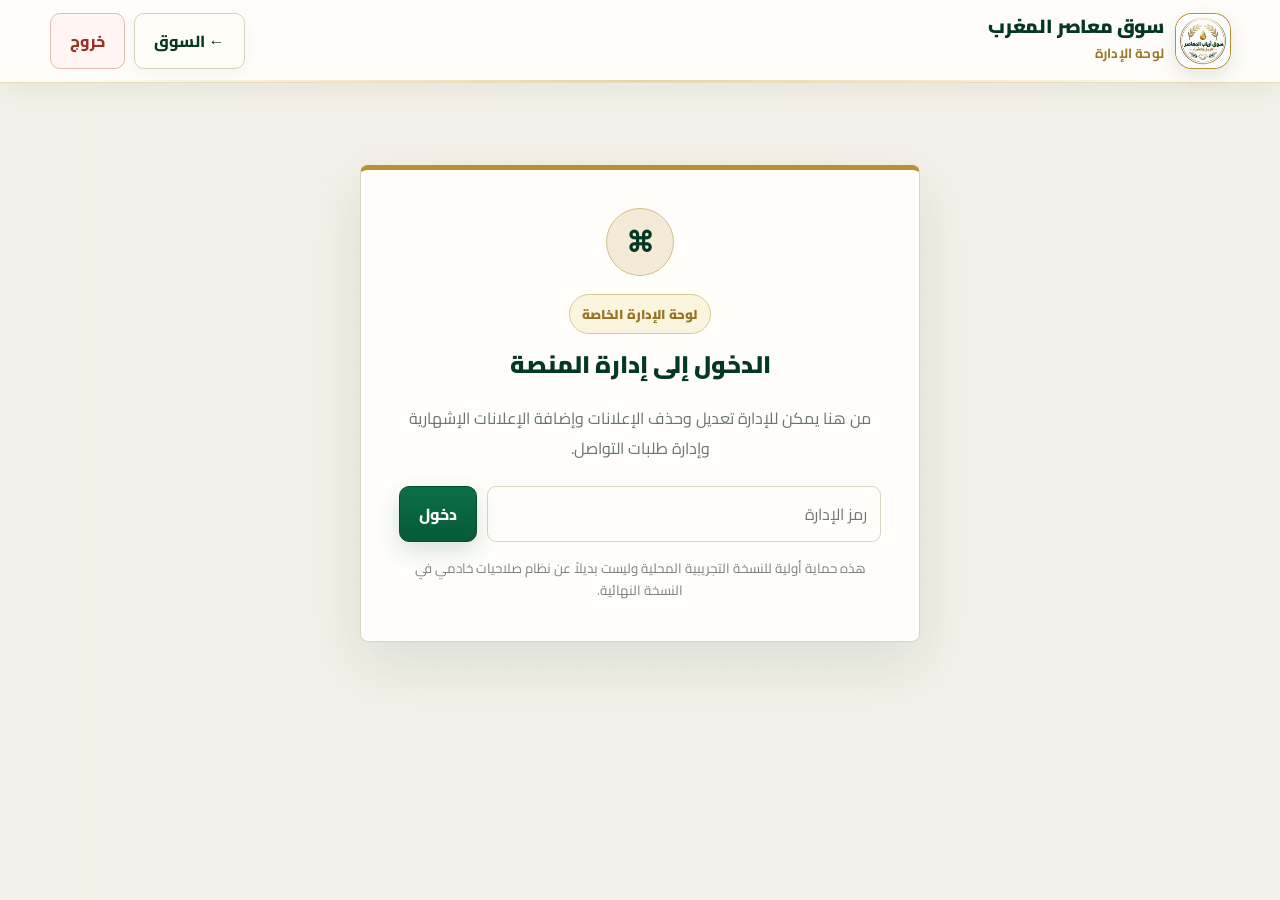
==== admin.html @ 95b62726 "Add files via upload" ====
<!doctype html><html lang="ar" dir="rtl"><head><meta charset="utf-8"><meta name="viewport" content="width=device-width,initial-scale=1"><title>إدارة المنصة | سوق معاصر المغرب</title><link rel="stylesheet" href="styles.css"></head><body class="admin-page"><header class="topbar admin-top"><div class="wrap nav"><a class="brand" href="index.html"><img src="logoSAM.png" alt=""><span><b data-i18n="market">سوق معاصر المغرب</b><small>لوحة الإدارة</small></span></a><div class="admin-top-actions"><a class="btn light" href="index.html">← السوق</a><button class="btn danger" id="adminLogout" type="button">خروج</button></div></div></header><main class="wrap admin-shell"><section id="adminLogin" class="admin-login"><div class="admin-emblem">⌘</div><span class="eyebrow">لوحة الإدارة الخاصة</span><h1>الدخول إلى إدارة المنصة</h1><p>من هنا يمكن للإدارة تعديل وحذف الإعلانات وإضافة الإعلانات الإشهارية وإدارة طلبات التواصل.</p><div class="admin-login-row"><input id="adminPin" class="field" type="password" placeholder="رمز الإدارة"><button id="adminLoginBtn" class="btn primary" type="button">دخول</button></div><small class="admin-note">هذه حماية أولية للنسخة التجريبية المحلية وليست بديلاً عن نظام صلاحيات خادمي في النسخة النهائية.</small></section><section id="adminPanel" class="admin-panel hidden"><div class="admin-heading"><div><span class="eyebrow">مركز التحكم</span><h1>إدارة سوق معاصر المغرب</h1><p>تحكم مباشر في الإعلانات، الإشهار والطلبات الواردة.</p></div><div class="admin-kpis"><div><b id="kpiAds">0</b><span>إعلانات</span></div><div><b id="kpiSponsored">0</b><span>إشهارات</span></div><div><b id="kpiRequests">0</b><span>طلبات</span></div></div></div><div class="admin-tabs"><button class="admin-tab active" data-tab="ads">الإعلانات</button><button class="admin-tab" data-tab="sponsored">الإعلانات الإشهارية</button><button class="admin-tab" data-tab="requests">التواصل مع الإدارة</button></div><section class="admin-section" data-section="ads"><div class="admin-section-head"><div><h2>إدارة الإعلانات</h2><p>يمكن تعديل أو حذف أي إعلان، أو تثبيته في المقدمة.</p></div></div><div id="adminAds" class="admin-list"></div></section><section class="admin-section hidden" data-section="sponsored"><div class="admin-section-head"><div><h2>الإعلانات الإشهارية الخاصة</h2><p>الإعلان الإشهاري المثبت يظهر في المقدمة وبشكل دائم إلى أن تقوم الإدارة بإزالته.</p></div></div><form id="sponsoredForm" class="admin-ad-form"><input type="hidden" name="id"><div><label>اسم المعلن / المؤسسة</label><input class="field" name="advertiser" required></div><div><label>عنوان الإشهار</label><input class="field" name="title" required></div><div class="full"><label>النص المختصر</label><textarea class="field" name="description" rows="3"></textarea></div><div><label>رابط الصورة (اختياري)</label><input class="field" name="image" placeholder="https://..."></div><div><label>رابط الإعلان (اختياري)</label><input class="field" name="link" placeholder="https://..."></div><div><label>الهاتف</label><input class="field" name="phone"></div><div><label>واتساب</label><input class="field" name="whatsapp"></div><div class="full admin-checks"><label><input type="checkbox" name="permanent" checked> ظهور دائم</label><label><input type="checkbox" name="featured" checked> ظهور أولاً</label></div><div class="full admin-form-actions"><button class="btn primary" type="submit">حفظ الإشهار</button><button class="btn light" id="sponsoredCancel" type="button">تفريغ النموذج</button></div></form><div id="sponsoredList" class="admin-list"></div></section><section class="admin-section hidden" data-section="requests"><div class="admin-section-head"><div><h2>طلبات التواصل</h2><p>طلبات التواصل مع الإدارة وطلبات الإشهار.</p></div></div><div id="adminRequests" class="admin-list"></div></section></section></main><script src="app.js"></script><script>Souk.initAdmin()</script></body></html>
---- styles.css ----
@import url('https://fonts.googleapis.com/css2?family=Cairo:wght@400;500;600;700;800&display=swap');
:root{--g:#07552f;--g2:#0e7040;--g3:#083d25;--gold:#b58a2a;--gold2:#d6b765;--cream:#fbfaf6;--paper:#fff;--ink:#18251e;--muted:#6d7771;--line:#e9e2d1;--soft:#f5f1e6;--danger:#a84232;--shadow:0 18px 50px rgba(13,42,27,.09)}*{box-sizing:border-box}html{scroll-behavior:smooth}body{margin:0;background:linear-gradient(180deg,#fbfaf6 0%,#f7f6f1 100%);color:var(--ink);font-family:Cairo,Arial,sans-serif}a{text-decoration:none;color:inherit}button,input,select,textarea{font:inherit}button{cursor:pointer}.wrap{width:min(1180px,calc(100% - 32px));margin:auto}.topbar{background:rgba(255,255,255,.92);border-bottom:1px solid var(--line);position:sticky;top:0;z-index:30;backdrop-filter:blur(14px)}.nav{height:78px;display:flex;align-items:center;justify-content:space-between;gap:20px}.brand{display:flex;align-items:center;gap:11px}.brand img{width:52px;height:52px;border-radius:50%;object-fit:cover;border:3px solid #fff;box-shadow:0 0 0 1px var(--gold),0 5px 14px rgba(0,0,0,.08)}.brand b{display:block;font-size:18px;color:var(--g3);line-height:1.2}.brand small{color:var(--gold);font-weight:700}.navlinks{display:flex;gap:8px;align-items:center}.navlinks a{padding:10px 14px;border-radius:12px;color:#46534c;font-weight:700}.navlinks a:hover{background:var(--soft);color:var(--g)}.btn{display:inline-flex;align-items:center;justify-content:center;gap:7px;border:0;border-radius:13px;padding:12px 18px;font-weight:800;transition:.18s;white-space:nowrap}.btn:hover{transform:translateY(-1px)}.btn.primary{background:linear-gradient(135deg,var(--g),var(--g2));color:#fff;box-shadow:0 10px 24px rgba(7,85,47,.17)}.btn.gold{background:linear-gradient(135deg,#a87917,var(--gold));color:#fff}.btn.light{background:#fff;border:1px solid var(--line);color:var(--g)}.btn.whatsapp{background:#1e9b59;color:#fff}.hero{padding:52px 0 34px;display:grid;grid-template-columns:1.15fr .85fr;gap:42px;align-items:center}.eyebrow{display:inline-flex;padding:7px 12px;border:1px solid #dcc98f;background:#fbf5df;color:#8b681d;border-radius:999px;font-weight:800;font-size:13px}.hero h1{font-size:clamp(34px,5vw,56px);line-height:1.15;margin:14px 0 15px;color:var(--g3)}.hero p{font-size:17px;line-height:1.9;color:var(--muted);max-width:680px}.hero-actions{display:flex;gap:10px;flex-wrap:wrap;margin-top:22px}.hero-art{min-height:320px;border-radius:30px;background:radial-gradient(circle at 75% 25%,#eadcae,transparent 34%),linear-gradient(145deg,#0a5430,#083c25);position:relative;overflow:hidden;box-shadow:var(--shadow)}.hero-art:before,.hero-art:after{content:"";position:absolute;border:1px solid rgba(214,183,101,.45);border-radius:50%;width:330px;height:330px;left:-90px;bottom:-120px}.hero-art:after{width:450px;height:450px;left:auto;right:-180px;top:-190px}.hero-art img{position:absolute;width:190px;height:190px;border-radius:50%;object-fit:cover;left:50%;top:50%;transform:translate(-50%,-50%);border:8px solid rgba(255,255,255,.9);box-shadow:0 18px 50px rgba(0,0,0,.25)}.searchbox{background:#fff;border:1px solid var(--line);border-radius:20px;padding:8px;display:flex;gap:8px;box-shadow:0 12px 30px rgba(13,42,27,.06);margin-top:22px}.searchbox input{border:0;outline:0;flex:1;padding:12px 14px;min-width:0;background:transparent}.searchbox select{border:0;border-right:1px solid var(--line);outline:0;padding:0 12px;color:#526058;background:#fff}.section{padding:26px 0 54px}.section-head{display:flex;align-items:end;justify-content:space-between;gap:16px;margin-bottom:18px}.section-head h2{margin:0;color:var(--g3);font-size:27px}.section-head p{margin:5px 0 0;color:var(--muted)}.cats{display:grid;grid-template-columns:repeat(2,1fr);gap:18px}.catcard{padding:26px;border:1px solid var(--line);border-radius:22px;background:#fff;box-shadow:0 10px 28px rgba(13,42,27,.05);display:flex;align-items:center;justify-content:space-between;gap:20px}.caticon{width:68px;height:68px;border-radius:20px;display:grid;place-items:center;font-size:31px;background:var(--soft);border:1px solid var(--line)}.catcard h3{margin:0 0 5px;color:var(--g3)}.catcard p{margin:0;color:var(--muted);line-height:1.7}.stats{display:grid;grid-template-columns:repeat(3,1fr);gap:14px;margin-top:25px}.stat{background:#fff;border:1px solid var(--line);border-radius:18px;padding:18px;text-align:center}.stat strong{display:block;font-size:25px;color:var(--g)}.stat span{color:var(--muted);font-size:13px}.toolbar{position:sticky;top:78px;z-index:20;background:rgba(247,246,241,.93);backdrop-filter:blur(12px);padding:14px 0;border-bottom:1px solid var(--line)}.filters{display:grid;grid-template-columns:1.1fr .8fr .8fr 2fr;gap:9px}.field{width:100%;border:1px solid var(--line);background:#fff;border-radius:12px;padding:11px 13px;outline:0;color:var(--ink)}.field:focus{border-color:var(--gold)}.grid{display:grid;grid-template-columns:repeat(4,1fr);gap:18px}.card{background:#fff;border:1px solid var(--line);border-radius:18px;overflow:hidden;box-shadow:0 10px 26px rgba(13,42,27,.055);transition:.18s}.card:hover{transform:translateY(-3px);box-shadow:0 18px 38px rgba(13,42,27,.10)}.card-image{height:205px;position:relative;background:#e9e4d7;overflow:hidden}.card-image img{width:100%;height:100%;object-fit:cover}.badge{position:absolute;top:11px;right:11px;background:#fff;border-radius:999px;padding:5px 9px;font-size:12px;font-weight:800;box-shadow:0 5px 14px rgba(0,0,0,.12)}.badge.sale{color:#08703c}.badge.buy{color:#1d5d95}.card-body{padding:15px}.card h3{margin:0 0 6px;font-size:17px;color:var(--g3);white-space:nowrap;overflow:hidden;text-overflow:ellipsis}.price{font-weight:800;color:var(--g);font-size:17px}.meta{display:flex;flex-wrap:wrap;gap:6px;color:var(--muted);font-size:12px;margin:8px 0 12px}.meta span{background:#f7f5ee;padding:4px 7px;border-radius:7px}.card-footer{display:flex;justify-content:space-between;align-items:center;border-top:1px solid #f0ede4;padding-top:11px}.card-footer small{color:var(--muted)}.link{color:var(--g);font-weight:800;font-size:13px}.empty{padding:55px 20px;text-align:center;border:1px dashed #d9cfb6;border-radius:20px;color:var(--muted);background:#fff}.empty b{display:block;color:var(--g3);margin-bottom:5px}.detail-layout{display:grid;grid-template-columns:1.05fr .95fr;gap:25px;padding:35px 0 60px}.gallery{background:#fff;border:1px solid var(--line);border-radius:22px;padding:12px}.gallery-main{height:470px;border-radius:16px;overflow:hidden;background:#eee9dd}.gallery-main img{width:100%;height:100%;object-fit:cover}.detail-box{background:#fff;border:1px solid var(--line);border-radius:22px;padding:25px;box-shadow:var(--shadow)}.detail-box h1{margin:8px 0;color:var(--g3);font-size:34px}.detail-price{font-size:28px;color:var(--g);font-weight:800;margin:10px 0}.detail-desc{line-height:2;color:#53605a}.specs{display:grid;grid-template-columns:1fr 1fr;gap:8px;margin:18px 0}.spec{background:#f8f6ef;border-radius:12px;padding:10px}.spec small{display:block;color:var(--muted);font-size:11px}.spec b{color:var(--g3)}.contact{display:grid;grid-template-columns:1fr 1fr;gap:10px;margin-top:20px}.notice{background:#fbf6e6;border:1px solid #e6d39b;color:#6f5b25;border-radius:15px;padding:14px 16px;line-height:1.8;font-size:13px}.form-shell{max-width:850px;margin:35px auto 70px}.form-card{background:#fff;border:1px solid var(--line);border-radius:24px;padding:28px;box-shadow:var(--shadow)}.form-title h1{margin:0;color:var(--g3);font-size:32px}.form-title p{color:var(--muted);line-height:1.8}.form-grid{display:grid;grid-template-columns:1fr 1fr;gap:14px}.full{grid-column:1/-1}.label{display:block;font-weight:800;color:#34433b;font-size:13px;margin:0 0 6px}.agree{display:flex;gap:9px;align-items:flex-start;background:#faf8f0;padding:13px;border-radius:12px;margin-top:15px;color:#59635e;font-size:13px;line-height:1.8}.agree input{margin-top:5px}.modal{display:none;position:fixed;inset:0;z-index:100}.modal.open{display:block}.modal-back{position:absolute;inset:0;background:rgba(6,24,16,.62);backdrop-filter:blur(4px)}.modal-box{position:relative;width:min(760px,calc(100% - 26px));max-height:86vh;overflow:auto;margin:7vh auto;background:#fff;border-radius:22px;padding:28px;box-shadow:0 30px 80px rgba(0,0,0,.28)}.modal-close{position:absolute;top:12px;left:12px;border:0;background:#f1eee4;border-radius:50%;width:36px;height:36px;font-size:22px}.law h2{color:var(--g3)}.law li{margin:9px 0;line-height:1.8}.footer{margin-top:20px;background:#073b24;color:#dce9df;padding:34px 0}.footer .foot{display:flex;justify-content:space-between;gap:20px;align-items:center}.footer small{color:#aebfb3}.hidden{display:none!important}@media(max-width:980px){.grid{grid-template-columns:repeat(3,1fr)}.hero{grid-template-columns:1fr}.hero-art{min-height:260px}.filters{grid-template-columns:1fr 1fr}.filters .wide{grid-column:1/-1}.detail-layout{grid-template-columns:1fr}.cats{grid-template-columns:1fr}}@media(max-width:700px){.wrap{width:min(100% - 22px,1180px)}.nav{height:68px}.navlinks{display:none}.brand img{width:46px;height:46px}.brand b{font-size:15px}.brand small{font-size:11px}.hero{padding:34px 0 22px}.hero h1{font-size:35px}.hero p{font-size:15px}.hero-art{min-height:230px}.hero-art img{width:135px;height:135px}.stats{grid-template-columns:1fr}.grid{grid-template-columns:1fr 1fr;gap:12px}.card-image{height:160px}.section{padding-bottom:38px}.toolbar{top:68px}.filters{grid-template-columns:1fr 1fr}.filters .wide{grid-column:1/-1}.detail-layout{padding-top:18px}.gallery-main{height:310px}.detail-box h1{font-size:27px}.contact{grid-template-columns:1fr}.form-grid{grid-template-columns:1fr}.full{grid-column:auto}.footer .foot{flex-direction:column;text-align:center}}@media(max-width:470px){.grid{grid-template-columns:1fr}.card-image{height:205px}.hero-actions .btn{width:100%}.cats{gap:12px}.catcard{padding:18px}.caticon{width:55px;height:55px;font-size:25px}}
/* Media upload + mobile refinements */
.upload-box{border:1.5px dashed #cfc4a6;border-radius:18px;background:#fcfbf6;padding:12px}.media-input{position:absolute;opacity:0;width:1px;height:1px}.upload-trigger{min-height:112px;border-radius:14px;background:#fff;border:1px solid var(--line);display:flex;align-items:center;justify-content:center;gap:13px;text-align:right;padding:16px;cursor:pointer;color:var(--g3)}.upload-trigger:hover{border-color:var(--gold);background:#fffdf7}.upload-icon{width:48px;height:48px;border-radius:14px;display:grid;place-items:center;background:var(--soft);border:1px solid var(--line);font-size:27px;color:var(--g)}.upload-trigger b{display:block}.upload-trigger small{display:block;color:var(--muted);margin-top:4px;line-height:1.6}.upload-note{font-size:11px;color:var(--muted);padding:8px 4px 2px}.media-preview{display:grid;grid-template-columns:repeat(4,1fr);gap:9px;margin-top:10px}.upload-item{position:relative;overflow:hidden;border-radius:13px;background:#eee9dd;border:1px solid var(--line);aspect-ratio:1/1}.upload-item img,.upload-item video{width:100%;height:100%;object-fit:cover;display:block}.upload-item-info{position:absolute;right:5px;left:5px;bottom:5px;background:rgba(7,61,37,.86);color:#fff;border-radius:8px;padding:4px 7px;font-size:10px;white-space:nowrap;overflow:hidden;text-overflow:ellipsis}.remove-media{position:absolute;top:5px;left:5px;width:30px;height:30px;border:0;border-radius:50%;background:rgba(255,255,255,.94);color:#9a3025;font-size:20px;line-height:1}.media-count{position:absolute;left:10px;bottom:10px;background:rgba(7,61,37,.9);color:#fff;border-radius:999px;padding:4px 8px;font-size:11px;font-weight:800}.card-image video{width:100%;height:100%;object-fit:cover;display:block}.gallery-thumbs{display:grid;grid-template-columns:repeat(6,1fr);gap:8px;margin-top:9px}.thumb{border:2px solid transparent;background:#f4f1e8;border-radius:11px;overflow:hidden;padding:0;aspect-ratio:1/1;position:relative}.thumb.active{border-color:var(--gold)}.thumb img{width:100%;height:100%;object-fit:cover}.thumb span{display:grid;place-items:center;width:100%;height:100%;font-size:24px;color:var(--g)}.gallery-media{width:100%;height:100%;object-fit:contain;display:block;background:#eee9dd}.gallery-main{display:grid;place-items:center}
@media(max-width:700px){.wrap{width:calc(100% - 18px)}.topbar .nav{gap:8px}.topbar .btn{padding:9px 11px;font-size:12px}.hero{gap:20px}.hero h1{font-size:30px}.hero-art{min-height:190px;border-radius:22px}.hero-art img{width:110px;height:110px}.searchbox{display:grid;grid-template-columns:1fr auto;border-radius:16px}.searchbox select{grid-column:1/-1;border:1px solid var(--line);border-radius:10px;padding:10px}.searchbox input{border:1px solid var(--line);border-radius:10px;min-width:0}.searchbox .btn{padding:10px 12px}.section-head{align-items:flex-start}.section-head h2{font-size:23px}.cats{grid-template-columns:1fr}.catcard{min-height:110px}.filters{grid-template-columns:1fr 1fr}.filters .field{min-width:0;font-size:13px;padding:10px}.filters #q{grid-column:1/-1}.toolbar{top:68px}.detail-layout{gap:12px}.gallery{padding:7px;border-radius:17px}.gallery-main{height:300px;border-radius:12px}.gallery-thumbs{grid-template-columns:repeat(5,1fr);gap:6px}.detail-box{padding:17px;border-radius:17px}.detail-box h1{font-size:24px;line-height:1.45}.detail-price{font-size:23px}.specs{grid-template-columns:1fr 1fr}.form-shell{margin-top:18px}.form-card{padding:17px;border-radius:18px}.form-title h1{font-size:26px}.form-grid{gap:11px}.upload-trigger{min-height:96px}.media-preview{grid-template-columns:repeat(3,1fr)}.upload-item-info{font-size:9px}.footer{padding:26px 0}}
@media(max-width:430px){.brand span{max-width:125px}.brand b{font-size:13px}.brand small{font-size:10px}.topbar .btn{font-size:11px}.grid{grid-template-columns:1fr}.card-image{height:220px}.filters{grid-template-columns:1fr}.filters #q{grid-column:auto}.media-preview{grid-template-columns:repeat(2,1fr)}.gallery-main{height:260px}.gallery-thumbs{grid-template-columns:repeat(4,1fr)}}
/* V3.1 — mobile-first gallery and layout corrections */
.gallery-main{position:relative;min-width:0;touch-action:pan-y;overflow:hidden}
.gallery-media{max-width:100%;max-height:100%;object-fit:contain}
.gallery-nav{position:absolute;z-index:3;top:50%;transform:translateY(-50%);width:42px;height:42px;border:0;border-radius:50%;background:rgba(255,255,255,.92);color:var(--g3);font-size:31px;line-height:1;display:grid;place-items:center;box-shadow:0 6px 20px rgba(0,0,0,.15)}
.gallery-nav.prev{right:12px}.gallery-nav.next{left:12px}.gallery-nav.hidden{display:none}
.gallery-thumbs{overflow-x:auto;scrollbar-width:thin;padding-bottom:2px}
.thumb{min-width:0}
@media(max-width:700px){
  html,body{max-width:100%;overflow-x:hidden}
  .nav{height:64px}
  .topbar .nav{width:calc(100% - 14px)}
  .brand{min-width:0;gap:7px}.brand img{width:42px;height:42px}.brand span{min-width:0}.brand b{white-space:nowrap;overflow:hidden;text-overflow:ellipsis}
  .topbar .btn{max-width:128px;overflow:hidden;text-overflow:ellipsis}
  .detail-layout{grid-template-columns:1fr;display:grid;width:100%;padding:14px 0 35px;gap:12px}
  .gallery{width:100%;padding:6px;border-radius:16px}
  .gallery-main{height:clamp(240px,68vw,340px);border-radius:11px}
  .gallery-media{width:100%;height:100%;object-fit:contain}
  .gallery-nav{width:38px;height:38px;font-size:28px}.gallery-nav.prev{right:8px}.gallery-nav.next{left:8px}
  .gallery-thumbs{display:flex;gap:7px;margin-top:7px;overflow-x:auto;scroll-snap-type:x proximity}
  .thumb{flex:0 0 62px;height:62px;scroll-snap-align:start}
  .detail-box{width:100%;min-width:0;padding:15px;border-radius:16px;overflow-wrap:anywhere}
  .detail-box h1{font-size:22px;line-height:1.45;word-break:break-word}
  .detail-price{font-size:21px}
  .specs{grid-template-columns:1fr 1fr;min-width:0}.spec{min-width:0;overflow:hidden}.spec b{display:block;overflow-wrap:anywhere}
  .contact{grid-template-columns:1fr 1fr}.contact .btn{min-width:0;padding:11px 8px}
  .detail-desc{font-size:14px;line-height:1.9;overflow-wrap:anywhere}
  .section{padding-top:18px}
  .form-shell{width:calc(100% - 14px)}
  .form-card{padding:14px}.form-title h1{font-size:24px;line-height:1.4}
  .upload-trigger{width:100%;padding:13px}.media-preview{grid-template-columns:repeat(2,minmax(0,1fr));width:100%}
}
@media(max-width:430px){
  .wrap{width:calc(100% - 14px)}
  .brand b{font-size:12px}.brand small{font-size:9px}
  .topbar .btn{font-size:10px;padding:8px 9px;max-width:112px}
  .gallery-main{height:250px}
  .gallery-nav{width:35px;height:35px;font-size:25px}
  .specs{grid-template-columns:1fr}
  .contact{grid-template-columns:1fr 1fr}
}
/* Detail page — final mobile gallery correction */
.gallery-main{position:relative;display:flex;align-items:center;justify-content:center;min-width:0;overflow:hidden}
.gallery-stage{width:100%;height:100%;display:flex;align-items:center;justify-content:center;min-width:0;overflow:hidden}
.gallery-stage .gallery-media{width:100%;height:100%;max-width:100%;max-height:100%;object-fit:contain;display:block}
.gallery-stage video.gallery-media{background:#111}
@media(max-width:700px){
  .detail-layout{width:100%;grid-template-columns:minmax(0,1fr);overflow:hidden}
  .gallery,.detail-box{min-width:0;max-width:100%}
  .gallery-main{width:100%;height:clamp(230px,70vw,320px)}
  .gallery-stage{width:100%;height:100%;min-width:0}
  .gallery-stage .gallery-media{width:100%;height:100%;object-fit:contain}
  .gallery-thumbs{width:100%;max-width:100%;display:flex;flex-wrap:nowrap;overflow-x:auto;overscroll-behavior-x:contain;-webkit-overflow-scrolling:touch}
  .thumb{flex:0 0 62px}
  .detail-box{overflow:hidden}
  .detail-box h1,.detail-desc,.spec b{overflow-wrap:anywhere;word-break:break-word}
}
@media(max-width:430px){
  .gallery-main{height:clamp(220px,72vw,285px)}
  .thumb{flex-basis:58px;height:58px}
  .detail-box{padding:14px}
}
/* Multilingual navigation + owner controls */
.language-select{appearance:none;border:1px solid rgba(181,138,42,.55);background:#fffdf7;color:var(--g3);border-radius:12px;padding:9px 28px 9px 10px;font:inherit;font-size:12px;font-weight:800;min-width:92px;cursor:pointer;background-image:linear-gradient(45deg,transparent 50%,var(--g) 50%),linear-gradient(135deg,var(--g) 50%,transparent 50%);background-position:calc(100% - 12px) 50%,calc(100% - 7px) 50%;background-size:5px 5px,5px 5px;background-repeat:no-repeat}
.owner-actions{margin-top:10px}.btn.danger{background:#fff0ee;color:#9b3026;border:1px solid #e9b6af}.btn.danger:hover{background:#ffe6e2}
@media(max-width:700px){.language-select{min-width:78px;font-size:11px;padding:8px 23px 8px 7px}.topbar .nav{flex-wrap:nowrap}.topbar .nav .language-select{flex:0 0 auto}.topbar .nav>.btn{flex:0 1 auto}.owner-actions{grid-template-columns:1fr 1fr}}
@media(max-width:430px){.language-select{min-width:70px;font-size:10px}.topbar .nav>.btn{max-width:105px}.brand span{max-width:105px}}
/* Harmonised native dropdowns */
select.field,.searchbox select,.filters select{
  appearance:none;-webkit-appearance:none;
  background-color:#fffdf8;
  background-image:linear-gradient(45deg,transparent 50%,var(--g) 50%),linear-gradient(135deg,var(--g) 50%,transparent 50%);
  background-position:calc(100% - 18px) 50%,calc(100% - 13px) 50%;
  background-size:5px 5px,5px 5px;background-repeat:no-repeat;
  padding-inline-end:34px;cursor:pointer;
  font-weight:600;color:var(--g3);
  box-shadow:0 2px 7px rgba(13,42,27,.035);
  transition:border-color .18s,box-shadow .18s,background-color .18s;
}
select.field:hover,.searchbox select:hover,.filters select:hover{border-color:rgba(181,138,42,.7);background-color:#fffefa}
select.field:focus,.searchbox select:focus,.filters select:focus{border-color:var(--gold);box-shadow:0 0 0 3px rgba(181,138,42,.12)}
select.field option{background:#fff;color:var(--ink);font-weight:500;padding:10px}
html[dir="rtl"] select.field,html[dir="rtl"] .searchbox select,html[dir="rtl"] .filters select{background-position:calc(0% + 13px) 50%,calc(0% + 18px) 50%;padding-left:34px;padding-right:13px}
@media(max-width:700px){select.field,.searchbox select,.filters select{min-height:46px;border-radius:13px}}

/* V3.5 — Morocco Olive Mill Market / institutional visual refresh */
:root{
  --g:#0b5b38;--g2:#137449;--g3:#063d27;
  --gold:#b58a2a;--gold2:#d8bd72;--cream:#f8f6ef;
  --paper:#fff;--ink:#17251e;--muted:#68746d;--line:#e6e0d2;
  --soft:#f2efe5;--shadow:0 18px 55px rgba(8,55,35,.09)
}
body{background:radial-gradient(circle at 8% 0%,rgba(216,189,114,.12),transparent 28%),linear-gradient(180deg,#fbfaf6 0%,#f5f5f0 100%);font-family:Cairo,Arial,sans-serif}
body:before{content:"";position:fixed;inset:0;pointer-events:none;opacity:.22;background-image:linear-gradient(rgba(7,61,39,.025) 1px,transparent 1px),linear-gradient(90deg,rgba(7,61,39,.025) 1px,transparent 1px);background-size:36px 36px;z-index:-1}
.topbar{background:rgba(255,255,255,.94);border-bottom:1px solid rgba(181,138,42,.22);box-shadow:0 4px 22px rgba(8,55,35,.045)}
.nav{height:82px}
.brand{gap:12px}
.brand img{width:54px;height:54px;border:2px solid #fff;box-shadow:0 0 0 1px var(--gold),0 8px 20px rgba(8,55,35,.13)}
.brand b{font-size:19px;letter-spacing:-.2px}
.brand small{color:#9b761f;letter-spacing:.2px}
.navlinks a{font-size:13px;border:1px solid transparent}
.navlinks a:hover{border-color:var(--line);background:#fbfaf5}
.btn{border-radius:14px;padding:12px 19px;box-shadow:none}
.btn.primary{background:linear-gradient(135deg,#075b37,#13804d);box-shadow:0 9px 22px rgba(7,91,55,.16)}
.btn.light{background:rgba(255,255,255,.9);border-color:#ddd6c5;box-shadow:0 4px 14px rgba(8,55,35,.04)}
.btn.gold{background:linear-gradient(135deg,#9d761d,#c29a3a)}
.hero{padding:62px 0 42px;gap:50px}
.hero h1{font-size:clamp(36px,5vw,58px);letter-spacing:-1.2px}
.hero p{font-size:16px;max-width:650px}
.hero-art{min-height:350px;border-radius:34px;background:radial-gradient(circle at 72% 23%,rgba(216,189,114,.48),transparent 27%),linear-gradient(145deg,#0b5b38,#063a25);box-shadow:0 25px 70px rgba(6,61,39,.18)}
.hero-art:before,.hero-art:after{border-color:rgba(216,189,114,.32)}
.hero-art img{width:205px;height:205px;border:7px solid rgba(255,255,255,.94)}
.searchbox{border-radius:22px;padding:7px;box-shadow:0 16px 36px rgba(8,55,35,.08);border-color:#e4ddce}
.searchbox input{font-size:14px}
.section{padding:34px 0 58px}
.section-head{margin-bottom:22px}
.section-head h2{font-size:29px;letter-spacing:-.3px}
.section-head p{font-size:13px}
.cats{gap:20px}
.catcard{border-radius:24px;padding:28px;background:linear-gradient(145deg,#fff,#fbfaf5);box-shadow:0 12px 32px rgba(8,55,35,.055);position:relative;overflow:hidden}
.catcard:after{content:"";position:absolute;width:120px;height:120px;border-radius:50%;border:1px solid rgba(181,138,42,.15);left:-45px;bottom:-55px}
.catcard:hover{transform:translateY(-3px);border-color:#d8c99f;box-shadow:0 20px 42px rgba(8,55,35,.09)}
.caticon{width:72px;height:72px;border-radius:22px;background:linear-gradient(145deg,#f8f3e3,#eee9d9);border-color:#e1d7bb}
.stats{gap:16px}
.stat{border-radius:20px;padding:20px;background:rgba(255,255,255,.86);box-shadow:0 8px 25px rgba(8,55,35,.035)}
.stat strong{font-size:27px}
.toolbar{top:82px;background:rgba(247,246,241,.9);border-bottom-color:rgba(181,138,42,.18)}
.filters{gap:11px}
.field,select.field{border-radius:14px;border-color:#dfd9ca;background:#fffefa;min-height:46px}
.field:focus,select.field:focus{box-shadow:0 0 0 4px rgba(181,138,42,.10);border-color:var(--gold)}
.grid{gap:20px}
.card{border-radius:21px;box-shadow:0 12px 30px rgba(8,55,35,.055);border-color:#e5dfd1}
.card:hover{transform:translateY(-4px);box-shadow:0 22px 45px rgba(8,55,35,.11)}
.card-image{height:215px;background:linear-gradient(145deg,#eee9dc,#e5e0d1)}
.badge{top:12px;right:12px;padding:6px 10px}
.card-body{padding:17px}
.card h3{font-size:16px}
.price{font-size:18px}
.detail-layout{padding:40px 0 70px;gap:28px}
.gallery,.detail-box,.form-card{border-radius:25px;border-color:#e3dccb;box-shadow:var(--shadow)}
.gallery{padding:13px;background:rgba(255,255,255,.9)}
.gallery-main{border-radius:18px;background:linear-gradient(145deg,#f0ede4,#e5e1d5)}
.detail-box{padding:29px;background:rgba(255,255,255,.94)}
.detail-box h1{font-size:35px;letter-spacing:-.5px}
.detail-price{font-size:30px}
.spec{border:1px solid #e8e1d2;background:#faf8f2;border-radius:14px;padding:12px}
.contact .btn{min-height:48px}
.form-shell{max-width:900px;margin:42px auto 75px}
.form-card{padding:32px;background:rgba(255,255,255,.95)}
.form-title{padding-bottom:17px;border-bottom:1px solid #eee9dd;margin-bottom:22px}
.form-title h1{font-size:34px;letter-spacing:-.4px}
.form-grid{gap:16px}
.label{font-size:12px;color:#31443a;margin-bottom:7px}
.agree{border:1px solid #e9e1cd;background:#fbf8ef;border-radius:15px;padding:15px}
.upload-box{border:1px solid #e5dece;border-radius:17px;padding:12px;background:#fcfbf7}
.upload-trigger{border-radius:14px;background:#fffefb}
.modal-box{border:1px solid #e0d7c3;border-radius:25px;box-shadow:0 30px 90px rgba(0,0,0,.24)}
.law h2{border-bottom:1px solid #eee7d8;padding-bottom:12px;margin-bottom:15px}
.footer{background:linear-gradient(135deg,#063a25,#0b5b38);padding:38px 0;border-top:3px solid rgba(216,189,114,.42)}
.footer .btn.light{color:var(--g3)}
.language-select{height:44px;border-radius:13px;border-color:#d9c99d;background-color:#fffdf8;box-shadow:0 5px 15px rgba(8,55,35,.04)}
.owner-actions{border-top:1px solid #eee8da;padding-top:10px}
.btn.danger{border-color:#e7b9b0;background:#fff5f3}

/* Make the internal-rules link unmistakably clickable */
#lawLink{cursor:pointer;text-decoration:underline;text-underline-offset:3px}

@media(max-width:980px){.hero{gap:28px}.grid{grid-template-columns:repeat(3,1fr)}}
@media(max-width:700px){
  .nav{height:70px}.brand img{width:45px;height:45px}.brand b{font-size:14px}
  .hero{padding:38px 0 26px}.hero h1{font-size:31px}.hero-art{min-height:230px;border-radius:25px}.hero-art img{width:135px;height:135px}
  .section{padding:26px 0 42px}.section-head h2{font-size:24px}
  .catcard{padding:20px;border-radius:20px}.stats{gap:10px}
  .toolbar{top:70px}.filters{gap:8px}.filters .field{min-height:44px}
  .card{border-radius:18px}.card-image{height:170px}
  .detail-layout{padding:18px 0 40px}.gallery,.detail-box,.form-card{border-radius:19px}.detail-box{padding:18px}.detail-box h1{font-size:24px}.detail-price{font-size:24px}
  .form-shell{margin-top:22px}.form-card{padding:18px}.form-title h1{font-size:27px}
  .footer{padding:30px 0}
}
@media(max-width:470px){
  .grid{grid-template-columns:1fr}.card-image{height:210px}.hero h1{font-size:29px}.hero-art{min-height:205px}
  .language-select{min-width:68px}.topbar .nav>.btn{max-width:106px}
}

/* V4 — institutional upgrade inspired by a refined school / institution identity */
:root{--ink:#183228;--g:#075a38;--g2:#0c7046;--g3:#043822;--gold:#b99135;--gold2:#d7bf7a;--cream:#f6f1e5;--paper:#fffdf8;--line:#e4ddcc;--shadow:0 22px 60px rgba(5,55,34,.10)}
body{background:#f7f5ee;color:var(--ink)}
body:after{content:"";position:fixed;inset:0;pointer-events:none;z-index:-2;background:linear-gradient(90deg,transparent 0 7%,rgba(185,145,53,.025) 7% 7.1%,transparent 7.1% 92.9%,rgba(185,145,53,.025) 92.9% 93%,transparent 93%)}
.topbar{background:#fffdf9;border-bottom:1px solid rgba(185,145,53,.30);box-shadow:0 8px 30px rgba(5,55,34,.055)}
.nav{position:relative}
.nav:after{content:"";position:absolute;left:0;right:0;bottom:0;height:2px;background:linear-gradient(90deg,transparent,var(--gold2),transparent);opacity:.65}
.brand img{border-radius:16px;box-shadow:0 0 0 1px var(--gold),0 8px 20px rgba(5,55,34,.12)}
.brand b{font-weight:900;color:var(--g3)}
.brand small{font-weight:700;color:#9a7729}
.navlinks a{font-weight:800;color:#40554a;padding:9px 12px;border-radius:10px}
.navlinks a:hover{color:var(--g);background:#f5f1e6}
.nav-actions,.footer-actions,.admin-top-actions{display:flex;gap:9px;align-items:center}
.btn{border-radius:10px;font-weight:800;letter-spacing:.05px}
.btn.primary{background:linear-gradient(180deg,#0b7045,#075a38);border:1px solid #064d31;box-shadow:0 9px 22px rgba(7,90,56,.16)}
.btn.gold{background:linear-gradient(180deg,#c5a14e,#a77d24);border:1px solid #956e1d;color:#fff;box-shadow:0 9px 20px rgba(167,125,36,.16)}
.btn.light{background:#fffdf8;border:1px solid #d9d0bc;color:var(--g3)}
.hero{position:relative;padding:76px 0 62px;min-height:520px;align-items:center}
.hero:before{content:"";position:absolute;top:34px;right:-30px;width:110px;height:110px;border:1px solid rgba(185,145,53,.22);border-radius:50%;box-shadow:0 0 0 12px rgba(185,145,53,.035),0 0 0 24px rgba(185,145,53,.025)}
.hero>div:first-child{position:relative;z-index:1}
.eyebrow{font-weight:900;letter-spacing:.15px;color:#967326}
.hero h1{font-weight:950;line-height:1.25;font-size:clamp(39px,5.3vw,64px);color:var(--g3);margin-top:16px}
.hero h1:after{content:"";display:block;width:78px;height:3px;background:var(--gold);margin-top:20px;border-radius:10px}
.hero p{font-size:16px;line-height:2;color:#596960;max-width:680px}
.hero-art{border-radius:8px;min-height:390px;border:1px solid rgba(215,191,122,.5);box-shadow:0 28px 70px rgba(5,55,34,.20);position:relative}
.hero-art:before{content:"";position:absolute;inset:18px;border:1px solid rgba(215,191,122,.35);border-radius:5px}
.hero-art:after{content:"سوق معاصر المغرب";position:absolute;bottom:27px;right:0;left:0;text-align:center;color:rgba(255,255,255,.82);font-size:13px;font-weight:900;letter-spacing:1px}
.hero-art img{position:relative;z-index:2;width:190px;height:190px;box-shadow:0 20px 50px rgba(0,0,0,.20)}
.searchbox{border-radius:12px;padding:7px;background:#fff;border:1px solid #ddd4c1;box-shadow:0 20px 45px rgba(5,55,34,.10)}
.section{padding:42px 0 66px}
.section-head{position:relative}
.section-head:after{content:"";display:block;width:42px;height:2px;background:var(--gold);margin-top:12px}
.section-head h2{font-weight:950;color:var(--g3);font-size:30px}
.section-head p{color:#69766f}
.cats{gap:24px}
.catcard{border-radius:8px;border:1px solid #ddd5c3;background:linear-gradient(135deg,#fffefb,#f5f1e6);box-shadow:0 16px 35px rgba(5,55,34,.07);min-height:190px}
.catcard:before{content:"";position:absolute;top:0;right:0;width:70px;height:3px;background:var(--gold)}
.catcard h3{font-size:20px;color:var(--g3)}
.catcard p{line-height:1.9}
.caticon{border-radius:50%;width:68px;height:68px;background:#f4eddb;border:1px solid #d8c79a}
.stats{margin-top:28px}
.stat{border-radius:8px;border-top:3px solid var(--gold);background:#fffefa;box-shadow:0 10px 30px rgba(5,55,34,.05)}
.stat strong{color:var(--g3)}
.card{border-radius:8px;border:1px solid #ded6c4;background:#fffefa;box-shadow:0 12px 34px rgba(5,55,34,.07)}
.card:hover{transform:translateY(-5px);border-color:#ccb779}
.card-image{border-radius:7px 7px 0 0}
.card-body{padding:19px}
.card h3{font-weight:900;color:#20392d}
.badge{border-radius:5px;font-weight:900}
.sponsored-card{border:2px solid rgba(185,145,53,.68);box-shadow:0 18px 45px rgba(143,104,25,.13);position:relative}
.sponsored-card:before{content:"";position:absolute;top:0;left:0;right:0;height:3px;background:linear-gradient(90deg,var(--gold),var(--gold2),var(--gold));z-index:4}
.sponsored-badge{background:linear-gradient(135deg,#a77d24,#c6a34f)!important;color:#fff!important}
.sponsor-name{font-size:11px;font-weight:900;color:#9a7729;margin-bottom:6px}
.sponsor-eyebrow{color:#a17b22}
.sponsored-grid{grid-template-columns:repeat(3,minmax(0,1fr))}
.search-sponsored{padding-bottom:28px}
.search-sponsored:has(.hidden){display:none}
.notice{border-radius:8px;border:1px solid #ded4bd;background:#fbf8ef;box-shadow:0 10px 25px rgba(5,55,34,.04)}
.footer{border-top:3px solid var(--gold2);background:linear-gradient(135deg,#043822,#0a5c39);position:relative}
.footer:before{content:"";display:block;position:absolute;top:10px;left:0;right:0;margin:auto;width:130px;height:1px;background:rgba(215,191,122,.35)}
.footer-admin{background:transparent!important;color:#fff!important;border-color:rgba(215,191,122,.5)!important}
.form-card{border-radius:8px;border-top:4px solid var(--gold);box-shadow:0 24px 70px rgba(5,55,34,.10)}
.form-title h1{color:var(--g3);font-weight:950}
.field{border-radius:9px;border-color:#dcd4c2;background:#fffefa}
.field:focus{border-color:var(--gold);box-shadow:0 0 0 4px rgba(185,145,53,.10)}
.agree{border-radius:8px}
.modal-box{border-radius:8px;border-top:4px solid var(--gold)}

/* Administration */
.admin-page{background:#f3f1e9}
.admin-shell{padding:42px 0 80px}
.admin-login{max-width:560px;margin:40px auto;background:#fffefa;border:1px solid #ddd4c0;border-top:5px solid var(--gold);border-radius:8px;padding:38px;box-shadow:var(--shadow);text-align:center}
.admin-emblem{width:68px;height:68px;margin:0 auto 18px;border-radius:50%;display:grid;place-items:center;background:#f3ebd7;border:1px solid #d5bf84;color:var(--g3);font-size:28px;font-weight:900}
.admin-login h1,.admin-heading h1{color:var(--g3);font-weight:950;margin:8px 0 10px}
.admin-login p,.admin-heading p{color:#69756e;line-height:1.9}
.admin-login-row{display:grid;grid-template-columns:1fr auto;gap:10px;margin-top:22px}
.admin-note{display:block;color:#7c827e;margin-top:16px;line-height:1.7}
.admin-panel{background:transparent}
.admin-heading{display:flex;justify-content:space-between;gap:25px;align-items:flex-end;margin-bottom:24px}
.admin-kpis{display:grid;grid-template-columns:repeat(3,110px);gap:10px}
.admin-kpis>div{background:#fffefa;border:1px solid #ddd4c0;border-top:3px solid var(--gold);border-radius:7px;padding:13px;text-align:center}
.admin-kpis b{display:block;font-size:25px;color:var(--g3)}
.admin-kpis span{font-size:11px;color:#707b75;font-weight:800}
.admin-tabs{display:flex;gap:8px;padding:8px;background:#e9e5da;border:1px solid #d9d1bf;border-radius:8px;margin-bottom:18px}
.admin-tab{border:0;background:transparent;padding:12px 18px;border-radius:6px;font:inherit;font-weight:900;color:#52625a;cursor:pointer}
.admin-tab.active{background:#fffefa;color:var(--g3);box-shadow:0 5px 18px rgba(5,55,34,.07);border:1px solid #ded5c1}
.admin-section{background:#fffefa;border:1px solid #ded6c4;border-radius:8px;padding:24px;box-shadow:0 15px 35px rgba(5,55,34,.055)}
.admin-section-head{display:flex;justify-content:space-between;margin-bottom:18px}
.admin-section-head h2{margin:0;color:var(--g3);font-weight:950}
.admin-section-head p{margin:6px 0 0;color:#737e78}
.admin-list{display:grid;gap:10px}
.admin-row{display:flex;align-items:center;justify-content:space-between;gap:15px;padding:15px;border:1px solid #e4dece;border-radius:7px;background:#fffdfa}
.admin-row-main{display:grid;gap:5px;min-width:0}.admin-row-main b{color:#203a2d}.admin-row-main small{color:#7a837e}.admin-row-main p{margin:5px 0 0;line-height:1.8;color:#55635b}.admin-row-actions{display:flex;gap:7px;flex:0 0 auto}.admin-row-actions .btn{padding:9px 12px;font-size:12px}
.admin-chip{display:inline-flex;width:max-content;padding:4px 8px;border-radius:4px;background:#edf3ed;color:var(--g);font-size:10px;font-weight:900}.gold-chip{background:#f5ecd5;color:#977225}.read{opacity:.62}
.admin-ad-form{display:grid;grid-template-columns:1fr 1fr;gap:13px;padding:18px;background:#faf7ef;border:1px solid #e6decc;border-radius:7px;margin-bottom:18px}.admin-ad-form .full{grid-column:1/-1}.admin-ad-form label{display:block;font-size:12px;font-weight:900;color:#43544b;margin-bottom:6px}.admin-checks{display:flex;gap:25px;flex-wrap:wrap}.admin-checks label{display:flex;gap:7px;align-items:center}.admin-form-actions{display:flex;gap:9px}
.contact-admin-card{max-width:850px;margin-left:auto;margin-right:auto}.contact-admin-note{margin-top:18px;padding:14px;border:1px solid #e4dcc8;background:#fbf8ef;border-radius:7px;color:#6b746f;line-height:1.8}
.hidden{display:none!important}
@media(max-width:800px){.hero{min-height:auto;padding-top:48px}.hero-art{min-height:300px}.sponsored-grid{grid-template-columns:1fr 1fr}.admin-heading{align-items:stretch;flex-direction:column}.admin-kpis{grid-template-columns:repeat(3,1fr)}.admin-row{align-items:flex-start;flex-direction:column}.admin-row-actions{width:100%}.admin-row-actions .btn{flex:1}.admin-ad-form{grid-template-columns:1fr}.admin-ad-form .full{grid-column:auto}}
@media(max-width:520px){.nav-actions .btn:first-child{display:none}.hero h1{font-size:34px}.sponsored-grid{grid-template-columns:1fr}.admin-login{padding:25px 18px}.admin-login-row{grid-template-columns:1fr}.admin-tabs{overflow:auto}.admin-tab{white-space:nowrap}.footer-actions{flex-wrap:wrap}.footer-actions .btn{flex:1;text-align:center}.nav-actions{gap:5px}.nav-actions .btn{padding:9px 10px;font-size:11px}}


/* V4.1 — clear administration navigation */
.admin-nav-link{font-weight:800!important;color:var(--gold,#d7bf7a)!important}
.admin-nav-link::before{content:"⌘";margin-inline-end:5px;opacity:.85}
.admin-footer-link{display:inline-flex;align-items:center;justify-content:center;min-height:42px;padding:0 14px;border:1px solid rgba(215,191,122,.45);border-radius:12px;color:#fff;text-decoration:none;font-weight:800;font-size:.9rem}
.admin-footer-link:hover{border-color:#d7bf7a;background:rgba(215,191,122,.08)}
@media(max-width:760px){.navlinks .admin-nav-link{display:none}.admin-footer-link{width:100%}}
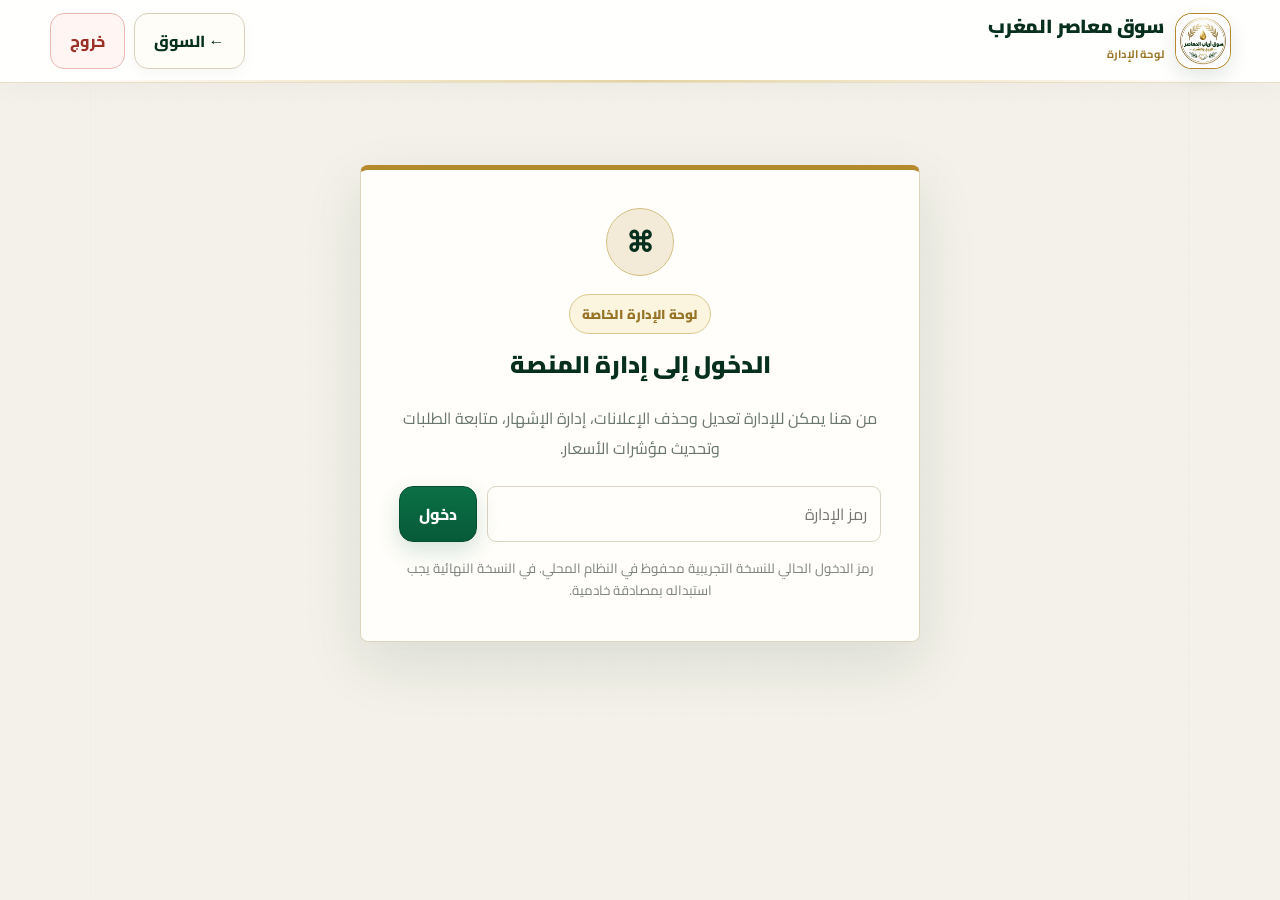
==== commit 5684f3f3: "Add files via upload" ====
--- a/admin.html
+++ b/admin.html
@@ -1 +1 @@
-<!doctype html><html lang="ar" dir="rtl"><head><meta charset="utf-8"><meta name="viewport" content="width=device-width,initial-scale=1"><title>إدارة المنصة | سوق معاصر المغرب</title><link rel="stylesheet" href="styles.css"></head><body class="admin-page"><header class="topbar admin-top"><div class="wrap nav"><a class="brand" href="index.html"><img src="logoSAM.png" alt=""><span><b data-i18n="market">سوق معاصر المغرب</b><small>لوحة الإدارة</small></span></a><div class="admin-top-actions"><a class="btn light" href="index.html">← السوق</a><button class="btn danger" id="adminLogout" type="button">خروج</button></div></div></header><main class="wrap admin-shell"><section id="adminLogin" class="admin-login"><div class="admin-emblem">⌘</div><span class="eyebrow">لوحة الإدارة الخاصة</span><h1>الدخول إلى إدارة المنصة</h1><p>من هنا يمكن للإدارة تعديل وحذف الإعلانات وإضافة الإعلانات الإشهارية وإدارة طلبات التواصل.</p><div class="admin-login-row"><input id="adminPin" class="field" type="password" placeholder="رمز الإدارة"><button id="adminLoginBtn" class="btn primary" type="button">دخول</button></div><small class="admin-note">هذه حماية أولية للنسخة التجريبية المحلية وليست بديلاً عن نظام صلاحيات خادمي في النسخة النهائية.</small></section><section id="adminPanel" class="admin-panel hidden"><div class="admin-heading"><div><span class="eyebrow">مركز التحكم</span><h1>إدارة سوق معاصر المغرب</h1><p>تحكم مباشر في الإعلانات، الإشهار والطلبات الواردة.</p></div><div class="admin-kpis"><div><b id="kpiAds">0</b><span>إعلانات</span></div><div><b id="kpiSponsored">0</b><span>إشهارات</span></div><div><b id="kpiRequests">0</b><span>طلبات</span></div></div></div><div class="admin-tabs"><button class="admin-tab active" data-tab="ads">الإعلانات</button><button class="admin-tab" data-tab="sponsored">الإعلانات الإشهارية</button><button class="admin-tab" data-tab="requests">التواصل مع الإدارة</button></div><section class="admin-section" data-section="ads"><div class="admin-section-head"><div><h2>إدارة الإعلانات</h2><p>يمكن تعديل أو حذف أي إعلان، أو تثبيته في المقدمة.</p></div></div><div id="adminAds" class="admin-list"></div></section><section class="admin-section hidden" data-section="sponsored"><div class="admin-section-head"><div><h2>الإعلانات الإشهارية الخاصة</h2><p>الإعلان الإشهاري المثبت يظهر في المقدمة وبشكل دائم إلى أن تقوم الإدارة بإزالته.</p></div></div><form id="sponsoredForm" class="admin-ad-form"><input type="hidden" name="id"><div><label>اسم المعلن / المؤسسة</label><input class="field" name="advertiser" required></div><div><label>عنوان الإشهار</label><input class="field" name="title" required></div><div class="full"><label>النص المختصر</label><textarea class="field" name="description" rows="3"></textarea></div><div><label>رابط الصورة (اختياري)</label><input class="field" name="image" placeholder="https://..."></div><div><label>رابط الإعلان (اختياري)</label><input class="field" name="link" placeholder="https://..."></div><div><label>الهاتف</label><input class="field" name="phone"></div><div><label>واتساب</label><input class="field" name="whatsapp"></div><div class="full admin-checks"><label><input type="checkbox" name="permanent" checked> ظهور دائم</label><label><input type="checkbox" name="featured" checked> ظهور أولاً</label></div><div class="full admin-form-actions"><button class="btn primary" type="submit">حفظ الإشهار</button><button class="btn light" id="sponsoredCancel" type="button">تفريغ النموذج</button></div></form><div id="sponsoredList" class="admin-list"></div></section><section class="admin-section hidden" data-section="requests"><div class="admin-section-head"><div><h2>طلبات التواصل</h2><p>طلبات التواصل مع الإدارة وطلبات الإشهار.</p></div></div><div id="adminRequests" class="admin-list"></div></section></section></main><script src="app.js"></script><script>Souk.initAdmin()</script></body></html>
+<!doctype html><html lang="ar" dir="rtl"><head><meta charset="utf-8"><meta name="viewport" content="width=device-width,initial-scale=1"><title>إدارة المنصة | سوق معاصر المغرب</title><link rel="stylesheet" href="styles.css"></head><body class="admin-page"><header class="topbar admin-top"><div class="wrap nav"><a class="brand" href="index.html"><img src="logoSAM.png" alt=""><span><b>سوق معاصر المغرب</b><small>لوحة الإدارة</small></span></a><div class="admin-top-actions"><a class="btn light" href="index.html">← السوق</a><button class="btn danger" id="adminLogout" type="button">خروج</button></div></div></header><main class="wrap admin-shell"><section id="adminLogin" class="admin-login"><div class="admin-emblem">⌘</div><span class="eyebrow">لوحة الإدارة الخاصة</span><h1>الدخول إلى إدارة المنصة</h1><p>من هنا يمكن للإدارة تعديل وحذف الإعلانات، إدارة الإشهار، متابعة الطلبات وتحديث مؤشرات الأسعار.</p><form id="adminLoginForm" class="admin-login-row"><input id="adminPin" class="field" type="password" autocomplete="current-password" placeholder="رمز الإدارة"><button id="adminLoginBtn" class="btn primary" type="submit">دخول</button></form><small class="admin-note">رمز الدخول الحالي للنسخة التجريبية محفوظ في النظام المحلي. في النسخة النهائية يجب استبداله بمصادقة خادمية.</small></section><section id="adminPanel" class="admin-panel hidden"><div class="admin-heading"><div><span class="eyebrow">مركز التحكم</span><h1>إدارة سوق معاصر المغرب</h1><p>الإعلانات · الإشهار · الطلبات · مؤشرات الأسعار</p></div><div class="admin-kpis"><div><b id="kpiAds">0</b><span>إعلانات</span></div><div><b id="kpiSponsored">0</b><span>إشهارات</span></div><div><b id="kpiRequests">0</b><span>طلبات</span></div></div></div><div class="admin-tabs"><button class="admin-tab active" data-tab="ads">الإعلانات</button><button class="admin-tab" data-tab="sponsored">الإشهار المميز</button><button class="admin-tab" data-tab="requests">طلبات الإدارة</button><button class="admin-tab" data-tab="prices">أسعار الزيت</button></div><section class="admin-section" data-section="ads"><div class="admin-section-head"><div><h2>إدارة الإعلانات</h2><p>يمكن تعديل أو حذف الإعلانات المنشورة.</p></div></div><div id="adminAds" class="admin-list"></div></section><section class="admin-section hidden" data-section="sponsored"><div class="admin-section-head"><div><h2>الإعلانات الإشهارية</h2><p>إدارة الإعلانات المميزة التي تظهر في واجهة السوق أو مقدمة النتائج.</p></div></div><form id="sponsoredForm" class="admin-ad-form"><input type="hidden" name="id"><div><label>اسم المعلن / المؤسسة</label><input class="field" name="advertiser" required></div><div><label>عنوان الإشهار</label><input class="field" name="title" required></div><div class="full"><label>النص المختصر</label><textarea class="field" name="description" rows="3"></textarea></div><div><label>رابط الصورة</label><input class="field" name="image" placeholder="https://..."></div><div><label>رابط الإعلان</label><input class="field" name="link" placeholder="https://..."></div><div><label>الهاتف</label><input class="field" name="phone"></div><div><label>واتساب</label><input class="field" name="whatsapp"></div><div class="full admin-checks"><label><input type="checkbox" name="permanent" checked> ظهور دائم</label><label><input type="checkbox" name="featured" checked> ظهور أولاً</label></div><div class="full admin-form-actions"><button class="btn primary" type="submit">حفظ الإشهار</button><button class="btn light" id="sponsoredCancel" type="button">تفريغ</button></div></form><div class="pricing-guide"><h3>آلية الإشهار المميز</h3><div class="pricing-grid"><div><b>1 · الطلب</b><span>المعلن يختار موضع الظهور والمدة.</span></div><div><b>2 · التسعير</b><span>الإدارة تعتمد جدول الأسعار وتؤكد التكلفة.</span></div><div><b>3 · الأداء</b><span>تحويل/إيداع/وسيلة دفع تعتمدها الإدارة ثم إرسال الإثبات.</span></div><div><b>4 · التفعيل</b><span>بعد التحقق من الأداء، يُفعّل الإعلان ويحدد تاريخ الانتهاء.</span></div></div><a class="btn gold" href="advertise.html" style="margin-top:14px">صفحة طلب الإشهار المميز</a></div><div id="sponsoredList" class="admin-list"></div></section><section class="admin-section hidden" data-section="requests"><div class="admin-section-head"><div><h2>طلبات التواصل والإشهار</h2><p>تصل هنا طلبات الاستفسار والبلاغات وطلبات الإشهار.</p></div></div><div id="adminRequests" class="admin-list"></div></section><section class="admin-section hidden" data-section="prices"><div class="admin-section-head"><div><h2>مؤشرات أسعار زيت الزيتون</h2><p>تحديث دوري يدوي من مصادر مرجعية. لا توجد بورصة آجلة عالمية موحدة لزيت الزيتون، لذلك يعرض الشريط مؤشرات وأسعاراً مرجعية.</p></div></div><form id="priceForm" class="admin-ad-form"><div><label>إسبانيا — EVOO €/kg</label><input class="field" name="es" placeholder="3.447"></div><div><label>إيطاليا — EVOO €/kg</label><input class="field" name="it" placeholder="4.398"></div><div><label>الاتحاد الأوروبي — EVOO €/kg</label><input class="field" name="eu" placeholder="3.626"></div><div><label>السعر العالمي الشهري — USD/t</label><input class="field" name="global" placeholder="6185.22"></div><div><label>تاريخ التحديث</label><input class="field" type="date" name="date"></div><div><label>المصدر</label><input class="field" name="source" placeholder="IOC / Olea Price / IMF-FRED"></div><div class="full admin-form-actions"><button class="btn primary" type="submit">حفظ وتحديث الشريط</button></div></form><div class="notice">المجلس الدولي للزيتون ينشر أسعار المنتج والتصدير بصورة دورية، بينما توجد مؤشرات يومية مستقلة مثل Olea Price. يظهر تاريخ التحديث داخل الشريط.</div></section></section></main><script src="app.js"></script><script>Souk.initAdmin()</script></body></html>
--- a/styles.css
+++ b/styles.css
@@ -294,3 +294,21 @@
 .admin-footer-link{display:inline-flex;align-items:center;justify-content:center;min-height:42px;padding:0 14px;border:1px solid rgba(215,191,122,.45);border-radius:12px;color:#fff;text-decoration:none;font-weight:800;font-size:.9rem}
 .admin-footer-link:hover{border-color:#d7bf7a;background:rgba(215,191,122,.08)}
 @media(max-width:760px){.navlinks .admin-nav-link{display:none}.admin-footer-link{width:100%}}
+/* ===== V5 — PROFESSIONAL MARKET REDESIGN ===== */
+:root{--g:#064b2b;--g2:#0a6a3d;--g3:#062f1d;--gold:#b48a2c;--gold2:#d8bb72;--cream:#f8f7f2;--ink:#16241d;--muted:#68756e;--line:#e5e0d4;--shadow:0 22px 60px rgba(4,48,27,.10)}
+body{background:#f8f8f5;color:var(--ink)}
+.topbar{background:rgba(255,255,255,.94);box-shadow:0 5px 28px rgba(0,0,0,.035)}
+.nav{height:82px}.brand{gap:12px}.brand img{width:54px;height:54px}.brand b{font-size:19px}.brand small{font-size:11px}.navlinks a{font-size:13px}.navlinks a.active{background:#edf4ee;color:var(--g)}
+.btn{border-radius:14px}.btn-lg{padding:14px 21px}
+.hero-v5{background:linear-gradient(180deg,#fbfbf8,#f3f5f0);padding:62px 0 52px}.hero-v5-inner{display:grid;grid-template-columns:1.08fr .92fr;gap:55px;align-items:center}.hero-copy h1{font-size:clamp(40px,5.5vw,68px);line-height:1.13;letter-spacing:-1.7px;color:var(--g3);margin:17px 0}.hero-copy h1 em{font-style:normal;color:var(--gold)}.hero-copy p{font-size:17px;line-height:2;max-width:690px}.hero-search{display:grid;grid-template-columns:35px 1fr 180px 90px;gap:5px;align-items:center;background:#fff;border:1px solid var(--line);border-radius:19px;padding:8px;margin-top:28px;box-shadow:0 18px 45px rgba(4,48,27,.08)}.hero-search>span{font-size:27px;text-align:center;color:var(--gold)}.hero-search input,.hero-search select{border:0;outline:0;background:transparent;padding:12px 8px;min-width:0}.hero-trust{display:flex;flex-wrap:wrap;gap:22px;margin-top:17px;color:#69756f;font-size:11px;font-weight:800}.hero-visual{min-height:430px;position:relative;display:grid;place-items:center;border-radius:34px;background:linear-gradient(145deg,#073e26,#0b6a3d);overflow:hidden;box-shadow:var(--shadow)}.hero-visual:before,.hero-visual:after{content:"";position:absolute;border:1px solid rgba(216,187,114,.38);border-radius:50%}.hero-visual:before{width:440px;height:440px}.hero-visual:after{width:620px;height:620px}.hero-visual img{position:relative;z-index:2;width:225px;height:225px;border-radius:50%;object-fit:cover;border:8px solid rgba(255,255,255,.92);box-shadow:0 25px 60px rgba(0,0,0,.25)}.visual-ring{position:absolute;width:270px;height:270px;border-radius:50%;background:rgba(216,187,114,.14);filter:blur(3px)}.floating-card{position:absolute;z-index:4;background:rgba(255,255,255,.94);border:1px solid #e2d7b8;border-radius:15px;padding:12px 15px;box-shadow:0 15px 35px rgba(0,0,0,.14);display:flex;flex-direction:column;gap:2px}.floating-card b{font-size:12px;color:var(--g3)}.floating-card small{font-size:10px;color:var(--muted)}.fc-one{top:42px;right:27px}.fc-two{bottom:43px;left:27px}
+.category-row{display:grid;grid-template-columns:1fr 1fr;gap:18px;margin-top:-5px;position:relative;z-index:3}.category-tile{display:grid;grid-template-columns:auto 1fr auto;align-items:center;gap:15px;padding:23px 25px;background:#fff;border:1px solid var(--line);border-radius:20px;box-shadow:0 12px 32px rgba(0,0,0,.045);transition:.2s}.category-tile:hover{transform:translateY(-3px);border-color:#d4c18a;box-shadow:0 20px 45px rgba(4,48,27,.09)}.tile-icon{width:56px;height:56px;border-radius:17px;background:#f4f0e4;display:grid;place-items:center;font-size:27px}.category-tile small{color:var(--gold);font-weight:900}.category-tile h3{margin:2px 0;font-size:19px;color:var(--g3)}.category-tile p{margin:0;color:var(--muted);font-size:11px}.category-tile>b{font-size:21px;color:var(--gold)}
+.value-strip{display:grid;grid-template-columns:repeat(3,1fr);margin-top:20px;background:var(--g3);border-radius:21px;padding:8px;color:#fff;box-shadow:var(--shadow)}.value-strip>div{display:flex;align-items:center;gap:14px;padding:16px 22px;border-left:1px solid rgba(255,255,255,.12)}.value-strip>div:last-child{border-left:0}.value-strip strong{font-size:25px;color:#d8bb72}.value-strip span{display:flex;flex-direction:column}.value-strip b{font-size:13px}.value-strip small{font-size:10px;color:#b6c7bc;margin-top:2px}
+.section{padding-top:62px}.section-head h2{font-size:29px;letter-spacing:-.4px}.section-head p{font-size:12px}.section-head:after{width:38px;height:2px;background:var(--gold);margin-top:11px}.grid{gap:18px}.card{border-radius:18px;box-shadow:0 10px 30px rgba(0,0,0,.045)}.card:hover{transform:translateY(-4px);box-shadow:0 20px 45px rgba(0,0,0,.09)}.card-image{height:210px}.card-body{padding:17px}.card h3{font-size:16px}.sponsored-card{border:2px solid rgba(180,138,44,.55);position:relative}.sponsored-card:before{content:"";position:absolute;top:0;left:0;right:0;height:3px;background:linear-gradient(90deg,var(--gold),var(--gold2),var(--gold));z-index:3}.sponsored-badge{background:var(--gold)!important;color:#fff!important}.sponsor-name{color:#927021;font-weight:900;font-size:11px;margin-bottom:5px}.sponsored-grid{grid-template-columns:repeat(3,1fr)}
+.how-panel{display:flex;align-items:center;justify-content:space-between;gap:25px;padding:31px 34px;border-radius:25px;background:linear-gradient(135deg,#eef4ef,#fbf6e8);border:1px solid var(--line)}.how-panel h2{margin:9px 0 5px;color:var(--g3)}.how-panel p{margin:0;line-height:1.9;color:var(--muted);max-width:760px}.footer{border-top:3px solid var(--gold2)}
+.market-hero{padding:55px 0 48px;background:linear-gradient(135deg,#06341f,#0b6b3f);color:#fff}.market-hero h1{font-size:40px;margin:15px 0 5px}.market-hero p{color:#c7d7ce;margin:0}.market-shell{margin-top:-23px;position:relative;z-index:3}.search-panel{background:#fff;border:1px solid var(--line);border-radius:20px;padding:14px;box-shadow:var(--shadow)}.search-main{display:flex;align-items:center;border:1px solid var(--line);border-radius:14px;padding:0 14px}.search-main span{font-size:27px;color:var(--gold)}.search-main input{border:0;outline:0;width:100%;padding:14px;background:transparent}.filter-row{display:grid;grid-template-columns:1fr 1fr 1fr 1fr;gap:9px;margin-top:10px}.results-head{display:flex;justify-content:space-between;align-items:center;margin-bottom:20px}.results-head h2{margin:0;color:var(--g3)}.results-head span{font-size:11px;color:var(--muted)}
+.profile-shell{padding:45px 0 75px}.profile-hero{display:flex;align-items:center;gap:20px;padding:30px;border-radius:25px;background:linear-gradient(135deg,#edf4ee,#faf6e7);border:1px solid var(--line)}.profile-avatar{width:80px;height:80px;border-radius:22px;background:var(--g3);color:#e0c77c;display:grid;place-items:center;font-size:30px;font-weight:900}.profile-hero h1{margin:8px 0 3px;color:var(--g3)}.profile-hero p{margin:0;color:var(--muted)}.profile-grid{display:grid;grid-template-columns:1.15fr .85fr;gap:20px;margin-top:20px}.profile-card{background:#fff;border:1px solid var(--line);border-radius:21px;padding:25px;box-shadow:0 10px 32px rgba(0,0,0,.04)}.card-heading{display:flex;justify-content:space-between;margin-bottom:20px}.card-heading h2{margin:0 0 3px;font-size:20px}.card-heading p{margin:0;font-size:11px;color:var(--muted)}.mini-stats{display:grid;grid-template-columns:repeat(3,1fr);gap:8px;margin-bottom:16px}.mini-stats>div{background:#f7f6f1;border-radius:13px;text-align:center;padding:14px 7px}.mini-stats b{display:block;font-size:23px;color:var(--g)}.mini-stats small{font-size:10px;color:var(--muted)}.full-btn{width:100%}.profile-list{display:grid;gap:8px;margin-top:16px}.profile-ad{padding:11px 13px;border:1px solid var(--line);border-radius:12px;display:flex;flex-direction:column}.profile-ad b{font-size:12px;color:var(--g3)}.profile-ad small{font-size:10px;color:var(--muted)}.profile-notice{margin-top:18px}
+.admin-footer-link{font-size:11px!important;opacity:.72}.admin-footer-link:hover{opacity:1}
+@media(max-width:900px){.hero-v5-inner{grid-template-columns:1fr}.hero-visual{min-height:330px}.category-row{grid-template-columns:1fr}.value-strip{grid-template-columns:1fr}.value-strip>div{border-left:0;border-bottom:1px solid rgba(255,255,255,.12)}.value-strip>div:last-child{border-bottom:0}.sponsored-grid{grid-template-columns:1fr 1fr}.filter-row{grid-template-columns:1fr 1fr}.profile-grid{grid-template-columns:1fr}}
+@media(max-width:620px){.nav{height:70px}.navlinks{display:none}.brand img{width:46px;height:46px}.brand b{font-size:15px}.brand small{font-size:9px}.nav>.btn{padding:9px 11px;font-size:11px}.hero-v5{padding:42px 0 36px}.hero-copy h1{font-size:40px}.hero-copy p{font-size:15px}.hero-search{grid-template-columns:31px 1fr}.hero-search select,.hero-search button{grid-column:1/-1}.hero-search select{border-top:1px solid var(--line);padding-top:10px}.hero-visual{min-height:280px}.hero-visual img{width:175px;height:175px}.floating-card{padding:9px 11px}.fc-one{top:20px;right:12px}.fc-two{bottom:20px;left:12px}.sponsored-grid{grid-template-columns:1fr}.filter-row{grid-template-columns:1fr}.market-hero h1{font-size:32px}.how-panel{display:block}.how-panel .btn{margin-top:17px}.profile-hero{align-items:flex-start;flex-direction:column}.profile-grid{grid-template-columns:1fr}}
+/* V6 professional enhancements */
+.market-ticker{background:#083b25;color:#fff;border-bottom:1px solid rgba(214,183,101,.25);overflow:hidden}.market-ticker.compact{margin-top:0}.ticker-wrap{min-height:54px;display:flex;align-items:center;gap:18px}.ticker-label{display:flex;align-items:center;gap:8px;white-space:nowrap}.ticker-label small{opacity:.68;font-size:10px}.ticker-dot{width:8px;height:8px;border-radius:50%;background:#d6b765;box-shadow:0 0 0 5px rgba(214,183,101,.1)}.ticker-track{display:flex;gap:10px;overflow:hidden;flex:1;mask-image:linear-gradient(90deg,transparent,#000 6%,#000 94%,transparent);direction:ltr}.ticker-item{direction:rtl;display:inline-flex;align-items:center;gap:7px;white-space:nowrap;background:rgba(255,255,255,.07);border:1px solid rgba(255,255,255,.09);border-radius:999px;padding:6px 11px;animation:tickerMove 24s linear infinite}.ticker-item strong{color:#f0d789}.ticker-item small{opacity:.7}.ticker-more{color:#f0d789;font-size:12px;font-weight:800;white-space:nowrap}@keyframes tickerMove{from{transform:translateX(0)}to{transform:translateX(50%)}}.privacy-check{display:flex;align-items:flex-start;gap:7px;margin-top:8px;color:#66716b;font-size:12px;line-height:1.7}.privacy-check input{margin-top:4px}.privacy-note{margin-top:10px}.publish-upgrade{margin-top:20px;padding:18px;border:1px solid #e4d7b3;border-radius:17px;background:#fbf7e9;display:flex;align-items:center;gap:14px;flex-wrap:wrap}.publish-upgrade span{color:var(--muted);flex:1}.profile-public{display:flex;align-items:center;justify-content:space-between;gap:12px;padding:15px;background:#f8f6ef;border:1px solid var(--line);border-radius:15px;margin-bottom:16px}.profile-public b,.profile-public small{display:block}.profile-public small{color:var(--muted);margin-top:4px;word-break:break-all}.disabled{pointer-events:none;opacity:.5}.pricing-guide{margin:18px 0;padding:20px;border:1px solid #e2d5ae;border-radius:18px;background:#fbf7e9}.pricing-guide h3{margin-top:0;color:var(--g3)}.pricing-grid{display:grid;grid-template-columns:repeat(4,1fr);gap:10px}.pricing-grid>div{background:#fff;border:1px solid var(--line);border-radius:12px;padding:13px}.pricing-grid b,.pricing-grid span{display:block}.pricing-grid span{color:var(--muted);font-size:12px;line-height:1.7;margin-top:5px}.advertise-shell{padding:38px 0 70px}.advertise-hero{padding:30px 0 22px;max-width:800px}.advertise-hero h1{font-size:clamp(30px,5vw,50px);line-height:1.25;color:var(--g3);margin:14px 0}.advertise-hero p{color:var(--muted);line-height:1.9;font-size:16px}.ad-plans{display:grid;grid-template-columns:repeat(3,1fr);gap:16px}.ad-plans article{background:#fff;border:1px solid var(--line);border-radius:20px;padding:24px;box-shadow:0 10px 25px rgba(13,42,27,.05)}.ad-plans article>span{color:var(--gold);font-weight:900;font-size:28px}.ad-plans h2{color:var(--g3);margin:8px 0}.ad-plans p{color:var(--muted);line-height:1.8;min-height:60px}.ad-plans strong{color:var(--g)}.ad-process{margin-top:22px;background:#073b24;color:#fff;border-radius:22px;padding:25px}.ad-process h2{margin:8px 0 0}.ad-process ol{display:grid;grid-template-columns:repeat(4,1fr);gap:14px;padding:0;margin:24px 0 0;list-style:none}.ad-process li{border:1px solid rgba(255,255,255,.12);background:rgba(255,255,255,.05);border-radius:15px;padding:15px}.ad-process b,.ad-process small{display:block}.ad-process small{opacity:.72;line-height:1.7;margin-top:6px}.ad-request-card{background:#fff;border:1px solid var(--line);border-radius:22px;padding:25px;margin-top:22px;box-shadow:var(--shadow)}.public-profile{padding:34px 0 70px}.public-profile-head{display:flex;gap:18px;align-items:center;background:#fff;border:1px solid var(--line);border-radius:24px;padding:25px;box-shadow:var(--shadow)}.public-profile-head h1{margin:8px 0;color:var(--g3)}.public-profile-head p{color:var(--muted);line-height:1.8}.public-profile-grid{display:grid;grid-template-columns:1fr 300px;gap:20px;margin-top:22px}.public-profile-grid h2{color:var(--g3)}.public-profile-grid aside{height:max-content}.public-profile-grid aside .btn{width:100%;margin-top:8px}.profile-avatar{width:76px;height:76px;display:grid;place-items:center;border-radius:50%;background:linear-gradient(145deg,#d9bf72,#8b681d);color:#fff;font-size:30px;font-weight:900;box-shadow:0 8px 20px rgba(0,0,0,.12)}@media(max-width:900px){.pricing-grid,.ad-process ol,.ad-plans{grid-template-columns:1fr 1fr}.public-profile-grid{grid-template-columns:1fr}}@media(max-width:700px){.ticker-wrap{min-height:48px;gap:8px}.ticker-label small,.ticker-more{display:none}.ticker-track{width:100%}.ticker-item{font-size:11px}.pricing-grid,.ad-process ol,.ad-plans{grid-template-columns:1fr}.publish-upgrade{align-items:flex-start}.public-profile-head{align-items:flex-start}.profile-public{flex-direction:column;align-items:stretch}}
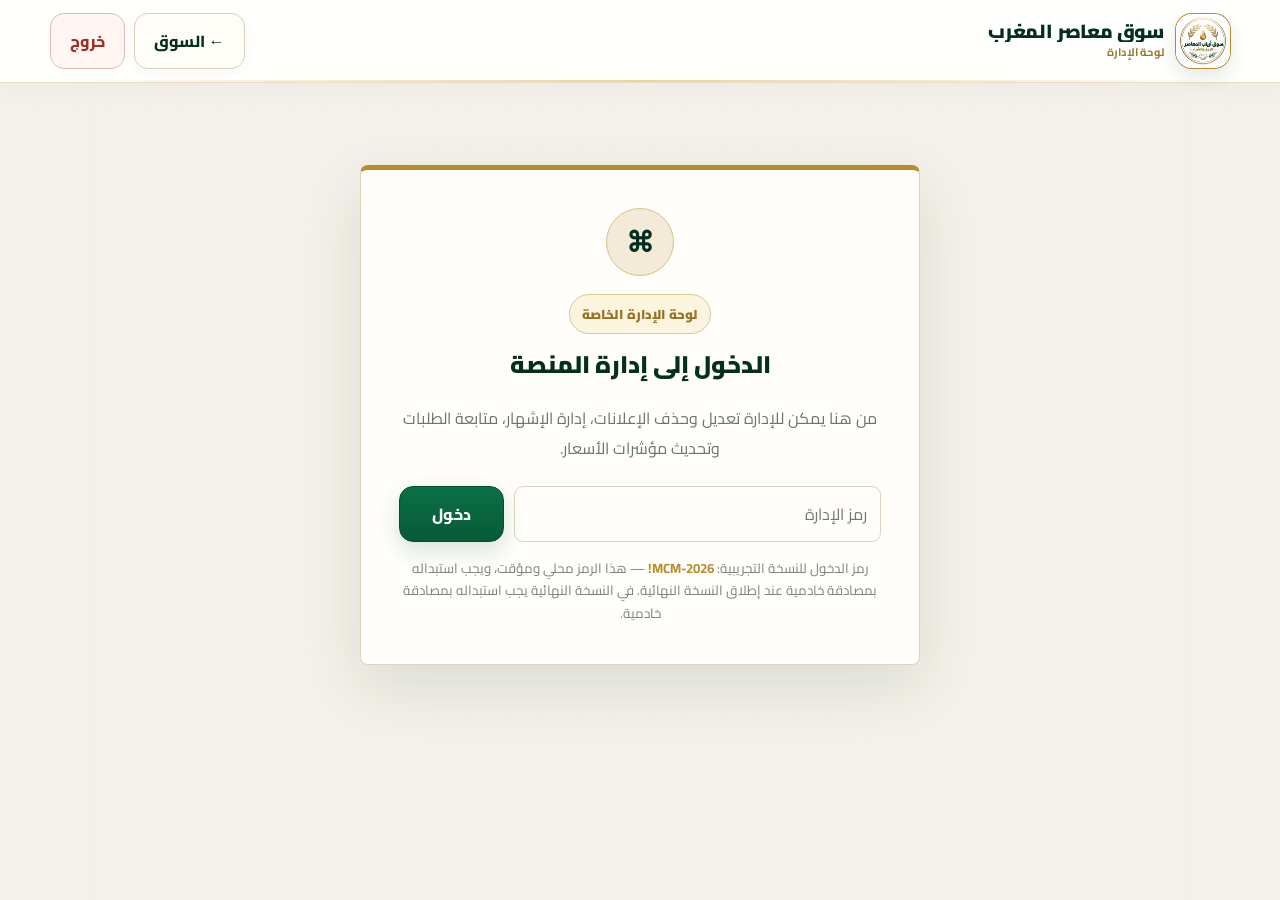
==== commit 26133383: "Add files via upload" ====
--- a/admin.html
+++ b/admin.html
@@ -1 +1 @@
-<!doctype html><html lang="ar" dir="rtl"><head><meta charset="utf-8"><meta name="viewport" content="width=device-width,initial-scale=1"><title>إدارة المنصة | سوق معاصر المغرب</title><link rel="stylesheet" href="styles.css"></head><body class="admin-page"><header class="topbar admin-top"><div class="wrap nav"><a class="brand" href="index.html"><img src="logoSAM.png" alt=""><span><b>سوق معاصر المغرب</b><small>لوحة الإدارة</small></span></a><div class="admin-top-actions"><a class="btn light" href="index.html">← السوق</a><button class="btn danger" id="adminLogout" type="button">خروج</button></div></div></header><main class="wrap admin-shell"><section id="adminLogin" class="admin-login"><div class="admin-emblem">⌘</div><span class="eyebrow">لوحة الإدارة الخاصة</span><h1>الدخول إلى إدارة المنصة</h1><p>من هنا يمكن للإدارة تعديل وحذف الإعلانات، إدارة الإشهار، متابعة الطلبات وتحديث مؤشرات الأسعار.</p><form id="adminLoginForm" class="admin-login-row"><input id="adminPin" class="field" type="password" autocomplete="current-password" placeholder="رمز الإدارة"><button id="adminLoginBtn" class="btn primary" type="submit">دخول</button></form><small class="admin-note">رمز الدخول الحالي للنسخة التجريبية محفوظ في النظام المحلي. في النسخة النهائية يجب استبداله بمصادقة خادمية.</small></section><section id="adminPanel" class="admin-panel hidden"><div class="admin-heading"><div><span class="eyebrow">مركز التحكم</span><h1>إدارة سوق معاصر المغرب</h1><p>الإعلانات · الإشهار · الطلبات · مؤشرات الأسعار</p></div><div class="admin-kpis"><div><b id="kpiAds">0</b><span>إعلانات</span></div><div><b id="kpiSponsored">0</b><span>إشهارات</span></div><div><b id="kpiRequests">0</b><span>طلبات</span></div></div></div><div class="admin-tabs"><button class="admin-tab active" data-tab="ads">الإعلانات</button><button class="admin-tab" data-tab="sponsored">الإشهار المميز</button><button class="admin-tab" data-tab="requests">طلبات الإدارة</button><button class="admin-tab" data-tab="prices">أسعار الزيت</button></div><section class="admin-section" data-section="ads"><div class="admin-section-head"><div><h2>إدارة الإعلانات</h2><p>يمكن تعديل أو حذف الإعلانات المنشورة.</p></div></div><div id="adminAds" class="admin-list"></div></section><section class="admin-section hidden" data-section="sponsored"><div class="admin-section-head"><div><h2>الإعلانات الإشهارية</h2><p>إدارة الإعلانات المميزة التي تظهر في واجهة السوق أو مقدمة النتائج.</p></div></div><form id="sponsoredForm" class="admin-ad-form"><input type="hidden" name="id"><div><label>اسم المعلن / المؤسسة</label><input class="field" name="advertiser" required></div><div><label>عنوان الإشهار</label><input class="field" name="title" required></div><div class="full"><label>النص المختصر</label><textarea class="field" name="description" rows="3"></textarea></div><div><label>رابط الصورة</label><input class="field" name="image" placeholder="https://..."></div><div><label>رابط الإعلان</label><input class="field" name="link" placeholder="https://..."></div><div><label>الهاتف</label><input class="field" name="phone"></div><div><label>واتساب</label><input class="field" name="whatsapp"></div><div class="full admin-checks"><label><input type="checkbox" name="permanent" checked> ظهور دائم</label><label><input type="checkbox" name="featured" checked> ظهور أولاً</label></div><div class="full admin-form-actions"><button class="btn primary" type="submit">حفظ الإشهار</button><button class="btn light" id="sponsoredCancel" type="button">تفريغ</button></div></form><div class="pricing-guide"><h3>آلية الإشهار المميز</h3><div class="pricing-grid"><div><b>1 · الطلب</b><span>المعلن يختار موضع الظهور والمدة.</span></div><div><b>2 · التسعير</b><span>الإدارة تعتمد جدول الأسعار وتؤكد التكلفة.</span></div><div><b>3 · الأداء</b><span>تحويل/إيداع/وسيلة دفع تعتمدها الإدارة ثم إرسال الإثبات.</span></div><div><b>4 · التفعيل</b><span>بعد التحقق من الأداء، يُفعّل الإعلان ويحدد تاريخ الانتهاء.</span></div></div><a class="btn gold" href="advertise.html" style="margin-top:14px">صفحة طلب الإشهار المميز</a></div><div id="sponsoredList" class="admin-list"></div></section><section class="admin-section hidden" data-section="requests"><div class="admin-section-head"><div><h2>طلبات التواصل والإشهار</h2><p>تصل هنا طلبات الاستفسار والبلاغات وطلبات الإشهار.</p></div></div><div id="adminRequests" class="admin-list"></div></section><section class="admin-section hidden" data-section="prices"><div class="admin-section-head"><div><h2>مؤشرات أسعار زيت الزيتون</h2><p>تحديث دوري يدوي من مصادر مرجعية. لا توجد بورصة آجلة عالمية موحدة لزيت الزيتون، لذلك يعرض الشريط مؤشرات وأسعاراً مرجعية.</p></div></div><form id="priceForm" class="admin-ad-form"><div><label>إسبانيا — EVOO €/kg</label><input class="field" name="es" placeholder="3.447"></div><div><label>إيطاليا — EVOO €/kg</label><input class="field" name="it" placeholder="4.398"></div><div><label>الاتحاد الأوروبي — EVOO €/kg</label><input class="field" name="eu" placeholder="3.626"></div><div><label>السعر العالمي الشهري — USD/t</label><input class="field" name="global" placeholder="6185.22"></div><div><label>تاريخ التحديث</label><input class="field" type="date" name="date"></div><div><label>المصدر</label><input class="field" name="source" placeholder="IOC / Olea Price / IMF-FRED"></div><div class="full admin-form-actions"><button class="btn primary" type="submit">حفظ وتحديث الشريط</button></div></form><div class="notice">المجلس الدولي للزيتون ينشر أسعار المنتج والتصدير بصورة دورية، بينما توجد مؤشرات يومية مستقلة مثل Olea Price. يظهر تاريخ التحديث داخل الشريط.</div></section></section></main><script src="app.js"></script><script>Souk.initAdmin()</script></body></html>
+<!doctype html><html lang="ar" dir="rtl"><head><meta charset="utf-8"><meta name="viewport" content="width=device-width,initial-scale=1"><title>إدارة المنصة | سوق معاصر المغرب</title><link rel="stylesheet" href="styles.css"></head><body class="admin-page"><header class="topbar admin-top"><div class="wrap nav"><a class="brand" href="index.html"><img src="logoSAM.png" alt=""><span><b>سوق معاصر المغرب</b><small>لوحة الإدارة</small></span></a><div class="admin-top-actions"><a class="btn light" href="index.html">← السوق</a><button class="btn danger" id="adminLogout" type="button">خروج</button></div></div></header><main class="wrap admin-shell"><section id="adminLogin" class="admin-login"><div class="admin-emblem">⌘</div><span class="eyebrow">لوحة الإدارة الخاصة</span><h1>الدخول إلى إدارة المنصة</h1><p>من هنا يمكن للإدارة تعديل وحذف الإعلانات، إدارة الإشهار، متابعة الطلبات وتحديث مؤشرات الأسعار.</p><form id="adminLoginForm" class="admin-login-row"><input id="adminPin" class="field" type="password" autocomplete="current-password" placeholder="رمز الإدارة"><button id="adminLoginBtn" class="btn primary" type="submit">دخول</button></form><small class="admin-note">رمز الدخول للنسخة التجريبية: <b>MCM-2026!</b> — هذا الرمز محلي ومؤقت، ويجب استبداله بمصادقة خادمية عند إطلاق النسخة النهائية. في النسخة النهائية يجب استبداله بمصادقة خادمية.</small></section><section id="adminPanel" class="admin-panel hidden"><div class="admin-heading"><div><span class="eyebrow">مركز التحكم</span><h1>إدارة سوق معاصر المغرب</h1><p>الإعلانات · الإشهار · الطلبات · مؤشرات الأسعار</p></div><div class="admin-kpis"><div><b id="kpiAds">0</b><span>إعلانات</span></div><div><b id="kpiSponsored">0</b><span>إشهارات</span></div><div><b id="kpiRequests">0</b><span>طلبات</span></div></div></div><div class="admin-tabs"><button class="admin-tab active" data-tab="ads">الإعلانات</button><button class="admin-tab" data-tab="sponsored">الإشهار المميز</button><button class="admin-tab" data-tab="requests">طلبات الإدارة</button><button class="admin-tab" data-tab="prices">أسعار الزيت</button></div><section class="admin-section" data-section="ads"><div class="admin-section-head"><div><h2>إدارة الإعلانات</h2><p>يمكن تعديل أو حذف الإعلانات المنشورة.</p></div></div><div id="adminAds" class="admin-list"></div></section><section class="admin-section hidden" data-section="sponsored"><div class="admin-section-head"><div><h2>الإعلانات الإشهارية</h2><p>إدارة الإعلانات المميزة التي تظهر في واجهة السوق أو مقدمة النتائج.</p></div></div><form id="sponsoredForm" class="admin-ad-form"><input type="hidden" name="id"><div><label>اسم المعلن / المؤسسة</label><input class="field" name="advertiser" required></div><div><label>عنوان الإشهار</label><input class="field" name="title" required></div><div class="full"><label>النص المختصر</label><textarea class="field" name="description" rows="3"></textarea></div><div><label>رابط الصورة</label><input class="field" name="image" placeholder="https://..."></div><div><label>رابط الإعلان</label><input class="field" name="link" placeholder="https://..."></div><div><label>الهاتف</label><input class="field" name="phone"></div><div><label>واتساب</label><input class="field" name="whatsapp"></div><div class="full admin-checks"><label><input type="checkbox" name="permanent" checked> ظهور دائم</label><label><input type="checkbox" name="featured" checked> ظهور أولاً</label></div><div class="full admin-form-actions"><button class="btn primary" type="submit">حفظ الإشهار</button><button class="btn light" id="sponsoredCancel" type="button">تفريغ</button></div></form><div class="pricing-guide"><h3>آلية الإشهار المميز</h3><div class="pricing-grid"><div><b>1 · الطلب</b><span>المعلن يختار موضع الظهور والمدة.</span></div><div><b>2 · التسعير</b><span>الإدارة تعتمد جدول الأسعار وتؤكد التكلفة.</span></div><div><b>3 · الأداء</b><span>تحويل/إيداع/وسيلة دفع تعتمدها الإدارة ثم إرسال الإثبات.</span></div><div><b>4 · التفعيل</b><span>بعد التحقق من الأداء، يُفعّل الإعلان ويحدد تاريخ الانتهاء.</span></div></div><a class="btn gold" href="advertise.html" style="margin-top:14px">صفحة طلب الإشهار المميز</a></div><div id="sponsoredList" class="admin-list"></div></section><section class="admin-section hidden" data-section="requests"><div class="admin-section-head"><div><h2>طلبات التواصل والإشهار</h2><p>تصل هنا طلبات الاستفسار والبلاغات وطلبات الإشهار.</p></div></div><div id="adminRequests" class="admin-list"></div></section><section class="admin-section hidden" data-section="prices"><div class="admin-section-head"><div><h2>مؤشرات أسعار زيت الزيتون</h2><p>تحديث دوري يدوي من مصادر مرجعية. لا توجد بورصة آجلة عالمية موحدة لزيت الزيتون، لذلك يعرض الشريط مؤشرات وأسعاراً مرجعية.</p></div></div><form id="priceForm" class="admin-ad-form"><div><label>إسبانيا — EVOO €/kg</label><input class="field" name="es" placeholder="3.447"></div><div><label>إيطاليا — EVOO €/kg</label><input class="field" name="it" placeholder="4.398"></div><div><label>الاتحاد الأوروبي — EVOO €/kg</label><input class="field" name="eu" placeholder="3.626"></div><div><label>السعر العالمي الشهري — USD/t</label><input class="field" name="global" placeholder="6185.22"></div><div><label>تاريخ التحديث</label><input class="field" type="date" name="date"></div><div><label>المصدر</label><input class="field" name="source" placeholder="IOC / Olea Price / IMF-FRED"></div><div class="full admin-form-actions"><button class="btn primary" type="submit">حفظ وتحديث الشريط</button></div></form><div class="notice">المجلس الدولي للزيتون ينشر أسعار المنتج والتصدير بصورة دورية، بينما توجد مؤشرات يومية مستقلة مثل Olea Price. يظهر تاريخ التحديث داخل الشريط.</div></section></section></main><script src="app.js"></script><script>Souk.initAdmin()</script></body></html>
--- a/styles.css
+++ b/styles.css
@@ -312,3 +312,21 @@
 @media(max-width:620px){.nav{height:70px}.navlinks{display:none}.brand img{width:46px;height:46px}.brand b{font-size:15px}.brand small{font-size:9px}.nav>.btn{padding:9px 11px;font-size:11px}.hero-v5{padding:42px 0 36px}.hero-copy h1{font-size:40px}.hero-copy p{font-size:15px}.hero-search{grid-template-columns:31px 1fr}.hero-search select,.hero-search button{grid-column:1/-1}.hero-search select{border-top:1px solid var(--line);padding-top:10px}.hero-visual{min-height:280px}.hero-visual img{width:175px;height:175px}.floating-card{padding:9px 11px}.fc-one{top:20px;right:12px}.fc-two{bottom:20px;left:12px}.sponsored-grid{grid-template-columns:1fr}.filter-row{grid-template-columns:1fr}.market-hero h1{font-size:32px}.how-panel{display:block}.how-panel .btn{margin-top:17px}.profile-hero{align-items:flex-start;flex-direction:column}.profile-grid{grid-template-columns:1fr}}
 /* V6 professional enhancements */
 .market-ticker{background:#083b25;color:#fff;border-bottom:1px solid rgba(214,183,101,.25);overflow:hidden}.market-ticker.compact{margin-top:0}.ticker-wrap{min-height:54px;display:flex;align-items:center;gap:18px}.ticker-label{display:flex;align-items:center;gap:8px;white-space:nowrap}.ticker-label small{opacity:.68;font-size:10px}.ticker-dot{width:8px;height:8px;border-radius:50%;background:#d6b765;box-shadow:0 0 0 5px rgba(214,183,101,.1)}.ticker-track{display:flex;gap:10px;overflow:hidden;flex:1;mask-image:linear-gradient(90deg,transparent,#000 6%,#000 94%,transparent);direction:ltr}.ticker-item{direction:rtl;display:inline-flex;align-items:center;gap:7px;white-space:nowrap;background:rgba(255,255,255,.07);border:1px solid rgba(255,255,255,.09);border-radius:999px;padding:6px 11px;animation:tickerMove 24s linear infinite}.ticker-item strong{color:#f0d789}.ticker-item small{opacity:.7}.ticker-more{color:#f0d789;font-size:12px;font-weight:800;white-space:nowrap}@keyframes tickerMove{from{transform:translateX(0)}to{transform:translateX(50%)}}.privacy-check{display:flex;align-items:flex-start;gap:7px;margin-top:8px;color:#66716b;font-size:12px;line-height:1.7}.privacy-check input{margin-top:4px}.privacy-note{margin-top:10px}.publish-upgrade{margin-top:20px;padding:18px;border:1px solid #e4d7b3;border-radius:17px;background:#fbf7e9;display:flex;align-items:center;gap:14px;flex-wrap:wrap}.publish-upgrade span{color:var(--muted);flex:1}.profile-public{display:flex;align-items:center;justify-content:space-between;gap:12px;padding:15px;background:#f8f6ef;border:1px solid var(--line);border-radius:15px;margin-bottom:16px}.profile-public b,.profile-public small{display:block}.profile-public small{color:var(--muted);margin-top:4px;word-break:break-all}.disabled{pointer-events:none;opacity:.5}.pricing-guide{margin:18px 0;padding:20px;border:1px solid #e2d5ae;border-radius:18px;background:#fbf7e9}.pricing-guide h3{margin-top:0;color:var(--g3)}.pricing-grid{display:grid;grid-template-columns:repeat(4,1fr);gap:10px}.pricing-grid>div{background:#fff;border:1px solid var(--line);border-radius:12px;padding:13px}.pricing-grid b,.pricing-grid span{display:block}.pricing-grid span{color:var(--muted);font-size:12px;line-height:1.7;margin-top:5px}.advertise-shell{padding:38px 0 70px}.advertise-hero{padding:30px 0 22px;max-width:800px}.advertise-hero h1{font-size:clamp(30px,5vw,50px);line-height:1.25;color:var(--g3);margin:14px 0}.advertise-hero p{color:var(--muted);line-height:1.9;font-size:16px}.ad-plans{display:grid;grid-template-columns:repeat(3,1fr);gap:16px}.ad-plans article{background:#fff;border:1px solid var(--line);border-radius:20px;padding:24px;box-shadow:0 10px 25px rgba(13,42,27,.05)}.ad-plans article>span{color:var(--gold);font-weight:900;font-size:28px}.ad-plans h2{color:var(--g3);margin:8px 0}.ad-plans p{color:var(--muted);line-height:1.8;min-height:60px}.ad-plans strong{color:var(--g)}.ad-process{margin-top:22px;background:#073b24;color:#fff;border-radius:22px;padding:25px}.ad-process h2{margin:8px 0 0}.ad-process ol{display:grid;grid-template-columns:repeat(4,1fr);gap:14px;padding:0;margin:24px 0 0;list-style:none}.ad-process li{border:1px solid rgba(255,255,255,.12);background:rgba(255,255,255,.05);border-radius:15px;padding:15px}.ad-process b,.ad-process small{display:block}.ad-process small{opacity:.72;line-height:1.7;margin-top:6px}.ad-request-card{background:#fff;border:1px solid var(--line);border-radius:22px;padding:25px;margin-top:22px;box-shadow:var(--shadow)}.public-profile{padding:34px 0 70px}.public-profile-head{display:flex;gap:18px;align-items:center;background:#fff;border:1px solid var(--line);border-radius:24px;padding:25px;box-shadow:var(--shadow)}.public-profile-head h1{margin:8px 0;color:var(--g3)}.public-profile-head p{color:var(--muted);line-height:1.8}.public-profile-grid{display:grid;grid-template-columns:1fr 300px;gap:20px;margin-top:22px}.public-profile-grid h2{color:var(--g3)}.public-profile-grid aside{height:max-content}.public-profile-grid aside .btn{width:100%;margin-top:8px}.profile-avatar{width:76px;height:76px;display:grid;place-items:center;border-radius:50%;background:linear-gradient(145deg,#d9bf72,#8b681d);color:#fff;font-size:30px;font-weight:900;box-shadow:0 8px 20px rgba(0,0,0,.12)}@media(max-width:900px){.pricing-grid,.ad-process ol,.ad-plans{grid-template-columns:1fr 1fr}.public-profile-grid{grid-template-columns:1fr}}@media(max-width:700px){.ticker-wrap{min-height:48px;gap:8px}.ticker-label small,.ticker-more{display:none}.ticker-track{width:100%}.ticker-item{font-size:11px}.pricing-grid,.ad-process ol,.ad-plans{grid-template-columns:1fr}.publish-upgrade{align-items:flex-start}.public-profile-head{align-items:flex-start}.profile-public{flex-direction:column;align-items:stretch}}
+
+/* V7 — mobile-first professional polish */
+:root{--g:#064f31;--g3:#042f20;--gold:#b88b2c;--gold2:#d9bd6f;--cream:#f5f1e6}
+.hero-search-wrap{margin-top:24px}.hero-search-label{display:block;margin:0 0 8px 4px;color:#82651e;font-size:11px;font-weight:900}.hero-search{margin-top:0;grid-template-columns:34px minmax(0,1fr) 190px 86px;border:1px solid #dcd3bf;box-shadow:0 15px 35px rgba(4,48,27,.10)}.hero-search select{font-weight:800;color:var(--g3);cursor:pointer;border-right:1px solid var(--line);padding-right:12px}.hero-search select:focus{background:#fbf8ef}.language-select{appearance:none!important;min-width:94px!important;padding:9px 28px 9px 11px!important;background-color:#fffdf7!important;color:var(--g3)!important;border:1px solid #d7c697!important;font-weight:900!important;cursor:pointer!important}
+.topbar .nav{gap:12px}.topbar .nav>.btn{flex:0 0 auto}.brand{min-width:0}.brand span{min-width:0}.brand b,.brand small{white-space:nowrap;overflow:hidden;text-overflow:ellipsis;display:block}
+.market-ticker{position:relative;z-index:5;box-shadow:0 5px 18px rgba(4,48,27,.10)}.ticker-wrap{min-height:58px}.ticker-track{overflow:hidden}.ticker-item{animation-duration:7s!important}.ticker-item:nth-child(2n){animation-duration:6s!important}.ticker-item:nth-child(3n){animation-duration:8s!important}
+.admin-login-row .btn{min-width:105px}.admin-login-row .field.invalid{border-color:#b84434;box-shadow:0 0 0 3px rgba(184,68,52,.10)}
+.admin-note b{color:var(--gold)}
+@media(max-width:760px){
+ .wrap{width:calc(100% - 20px)}
+ .nav{height:68px;gap:7px}.brand{flex:1;min-width:0}.brand img{width:42px;height:42px}.brand b{font-size:13px}.brand small{font-size:8px}.language-select{min-width:76px!important;width:76px;font-size:10px!important}.topbar .nav>.btn{font-size:10px;padding:9px 9px;border-radius:10px}
+ .hero-v5{padding:32px 0 28px}.hero-copy h1{font-size:clamp(34px,10vw,43px);letter-spacing:-1px}.hero-copy p{font-size:14px;line-height:1.9}.hero-actions{gap:8px}.hero-actions .btn{width:100%;padding:11px 12px}.hero-search-wrap{margin-top:18px}.hero-search{grid-template-columns:28px 1fr;padding:7px;border-radius:15px}.hero-search input{font-size:13px}.hero-search select{grid-column:1/-1;border-top:1px solid #ece5d6;border-right:0;padding:11px 8px 5px;margin-top:3px}.hero-search button{grid-column:1/-1;width:100%;padding:10px}.hero-search-label{font-size:10px}.hero-trust{gap:7px 12px;font-size:10px}.hero-visual{min-height:255px;border-radius:23px;margin-top:8px}.hero-visual img{width:155px;height:155px}.floating-card{max-width:145px}.fc-one{top:15px;right:8px}.fc-two{bottom:15px;left:8px}
+ .ticker-wrap{padding:0 4px;min-height:49px}.ticker-label b{font-size:10px}.ticker-track{gap:7px}.ticker-item{font-size:10px;padding:5px 8px}.ticker-label small{display:none}
+ .category-row{gap:10px}.category-tile{padding:16px;border-radius:15px}.category-tile h3{font-size:16px}.category-tile p{font-size:10px}.value-strip{border-radius:18px}.section{padding-top:34px}.section-head{align-items:flex-start;flex-direction:column;gap:6px}.section-head h2{font-size:23px}.sponsored-grid{grid-template-columns:1fr}.how-panel{padding:22px;border-radius:18px}
+ .profile-shell{padding-top:25px}.profile-grid{grid-template-columns:1fr}.profile-card{padding:18px;border-radius:17px}
+ .admin-login{margin:24px auto!important;padding:22px!important}.admin-login-row{grid-template-columns:1fr!important}.admin-login-row .btn{width:100%}
+}
+@media(max-width:390px){.brand b{font-size:12px}.brand small{font-size:7px}.language-select{min-width:69px!important;width:69px}.topbar .nav>.btn{font-size:9px;padding:8px 7px}.hero-copy h1{font-size:32px}}
